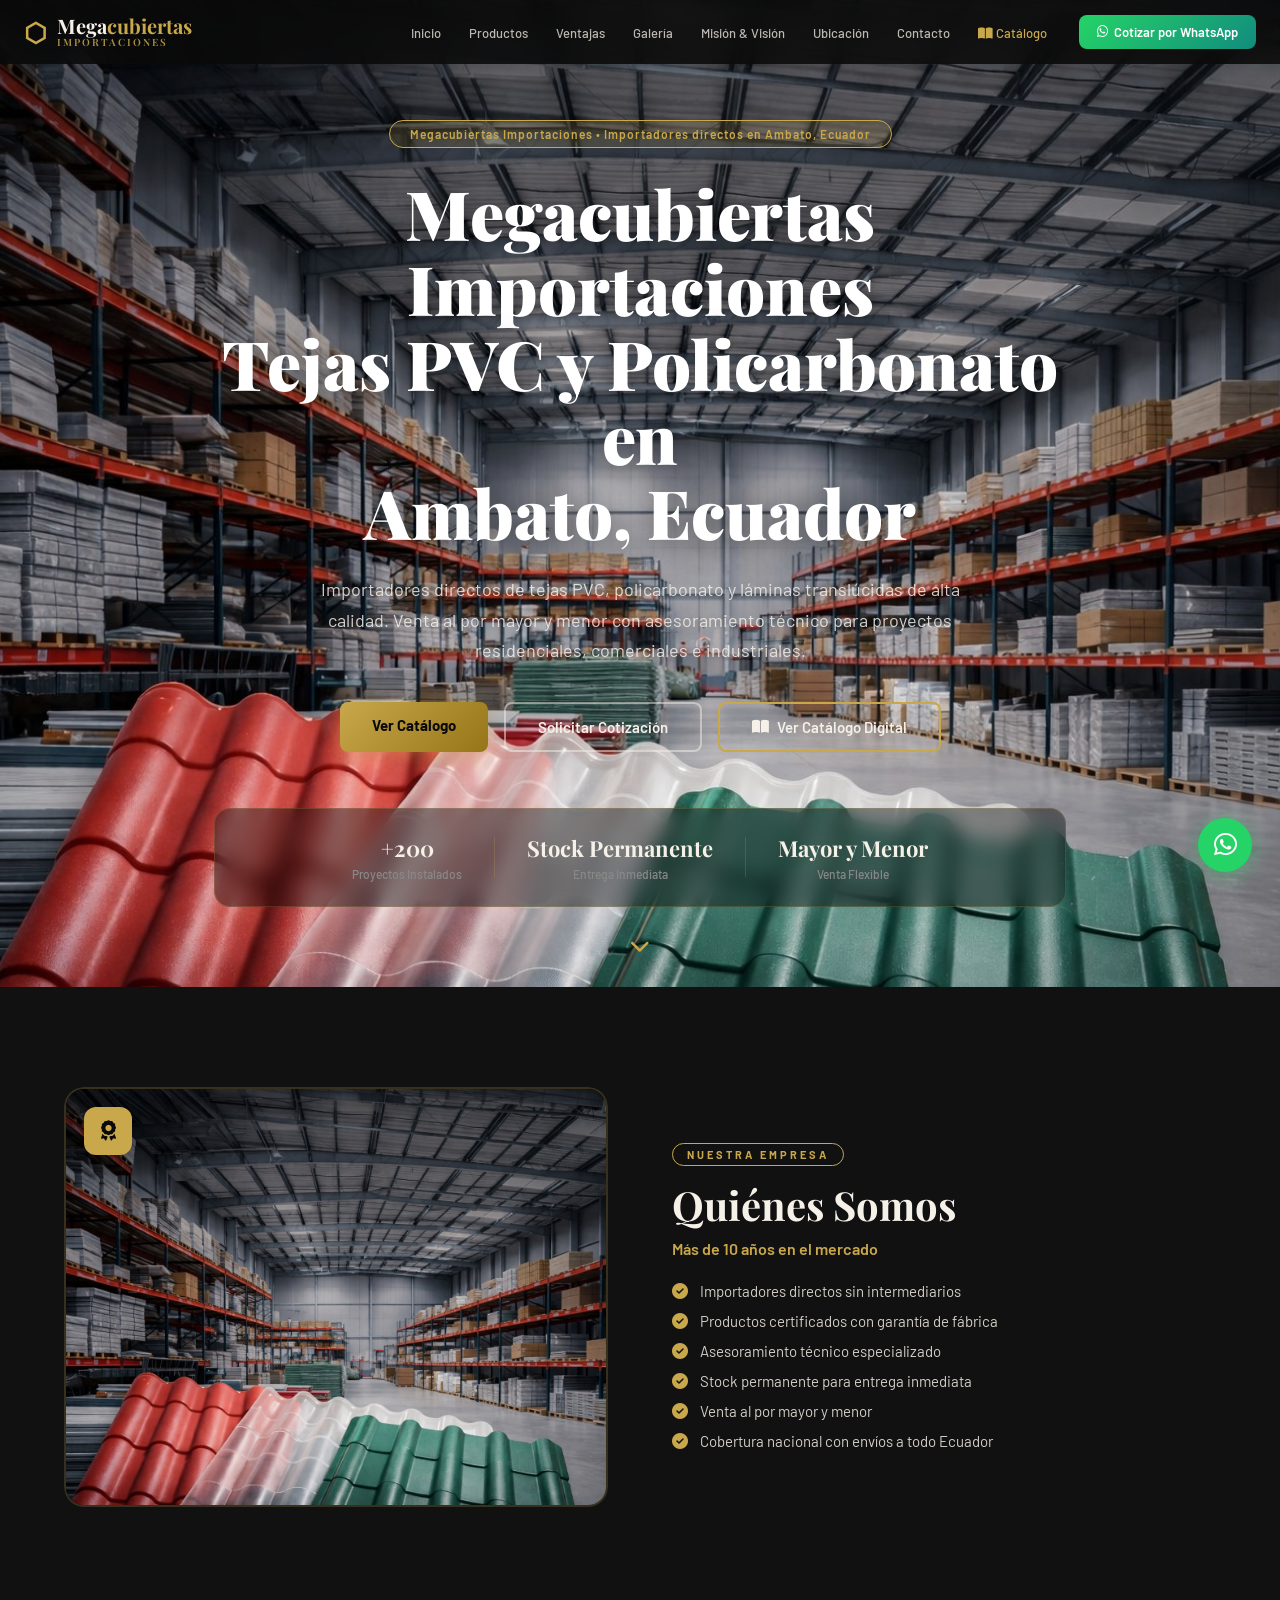
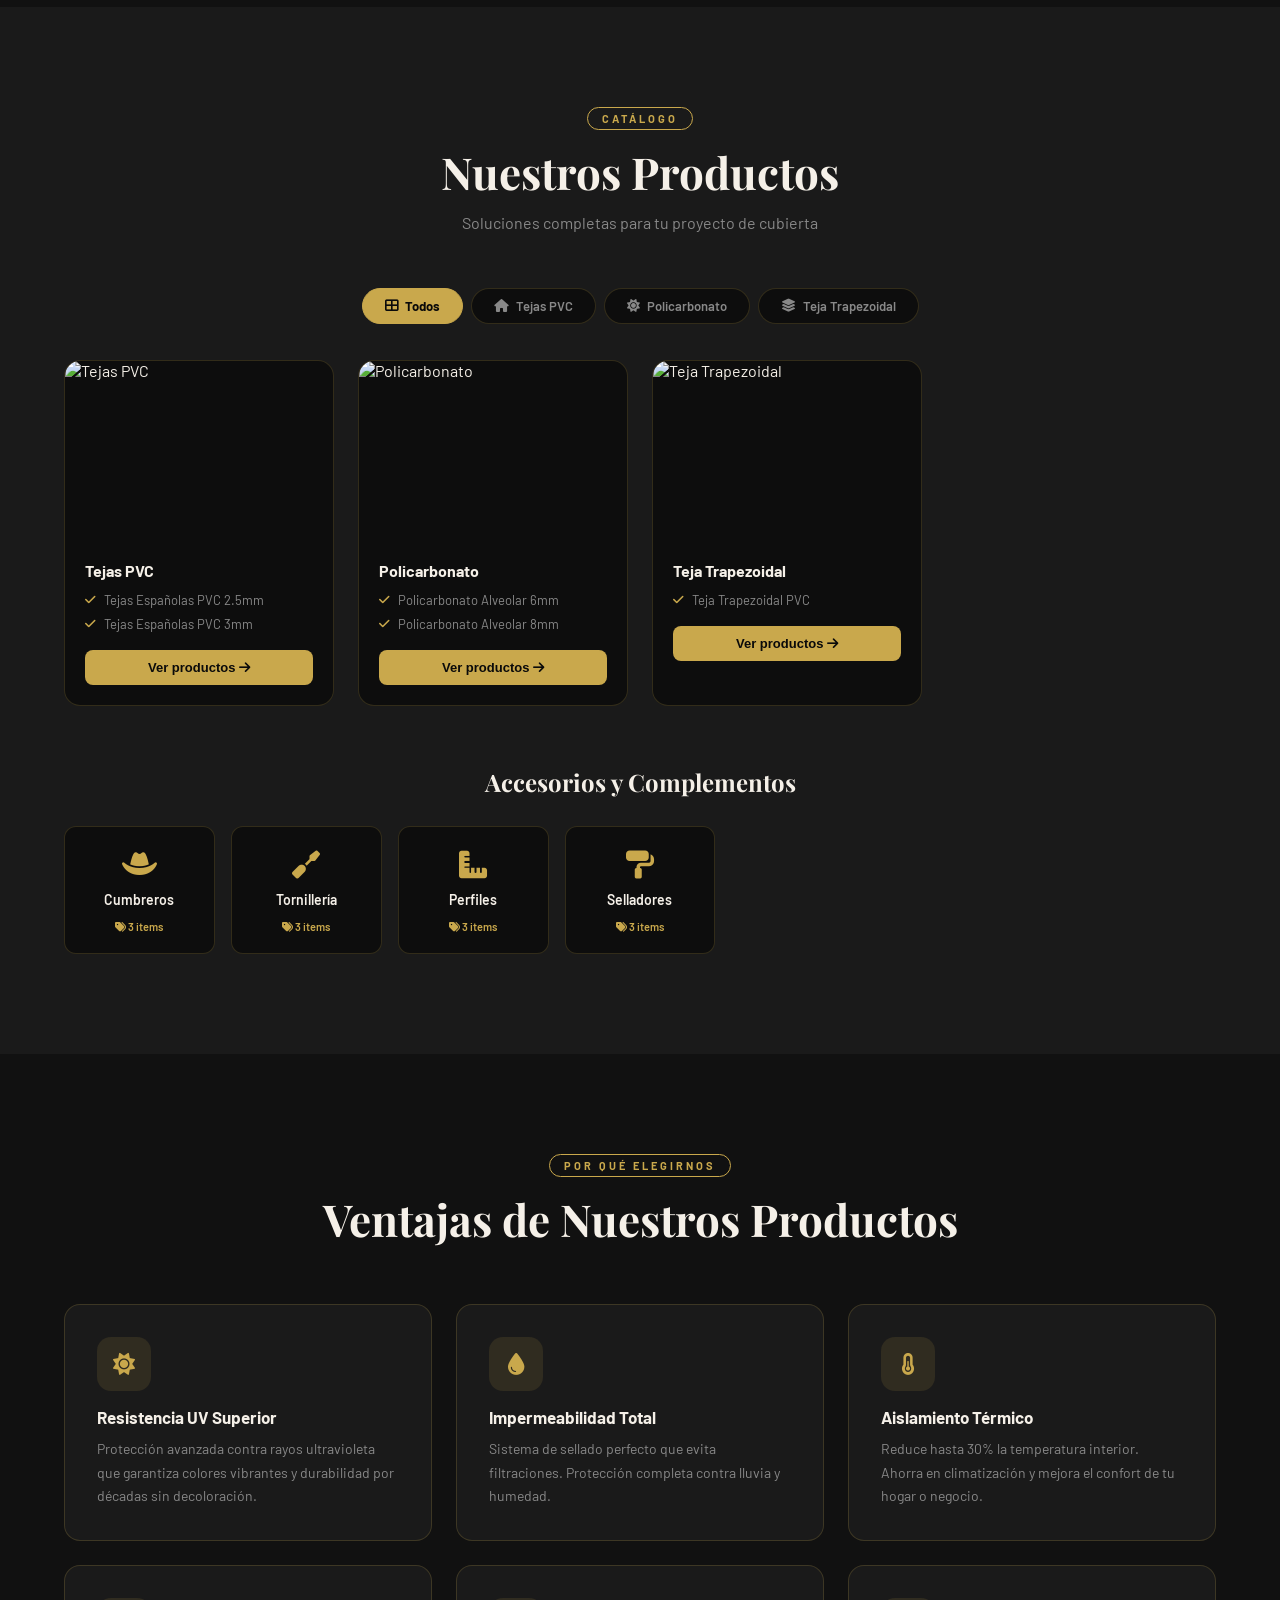
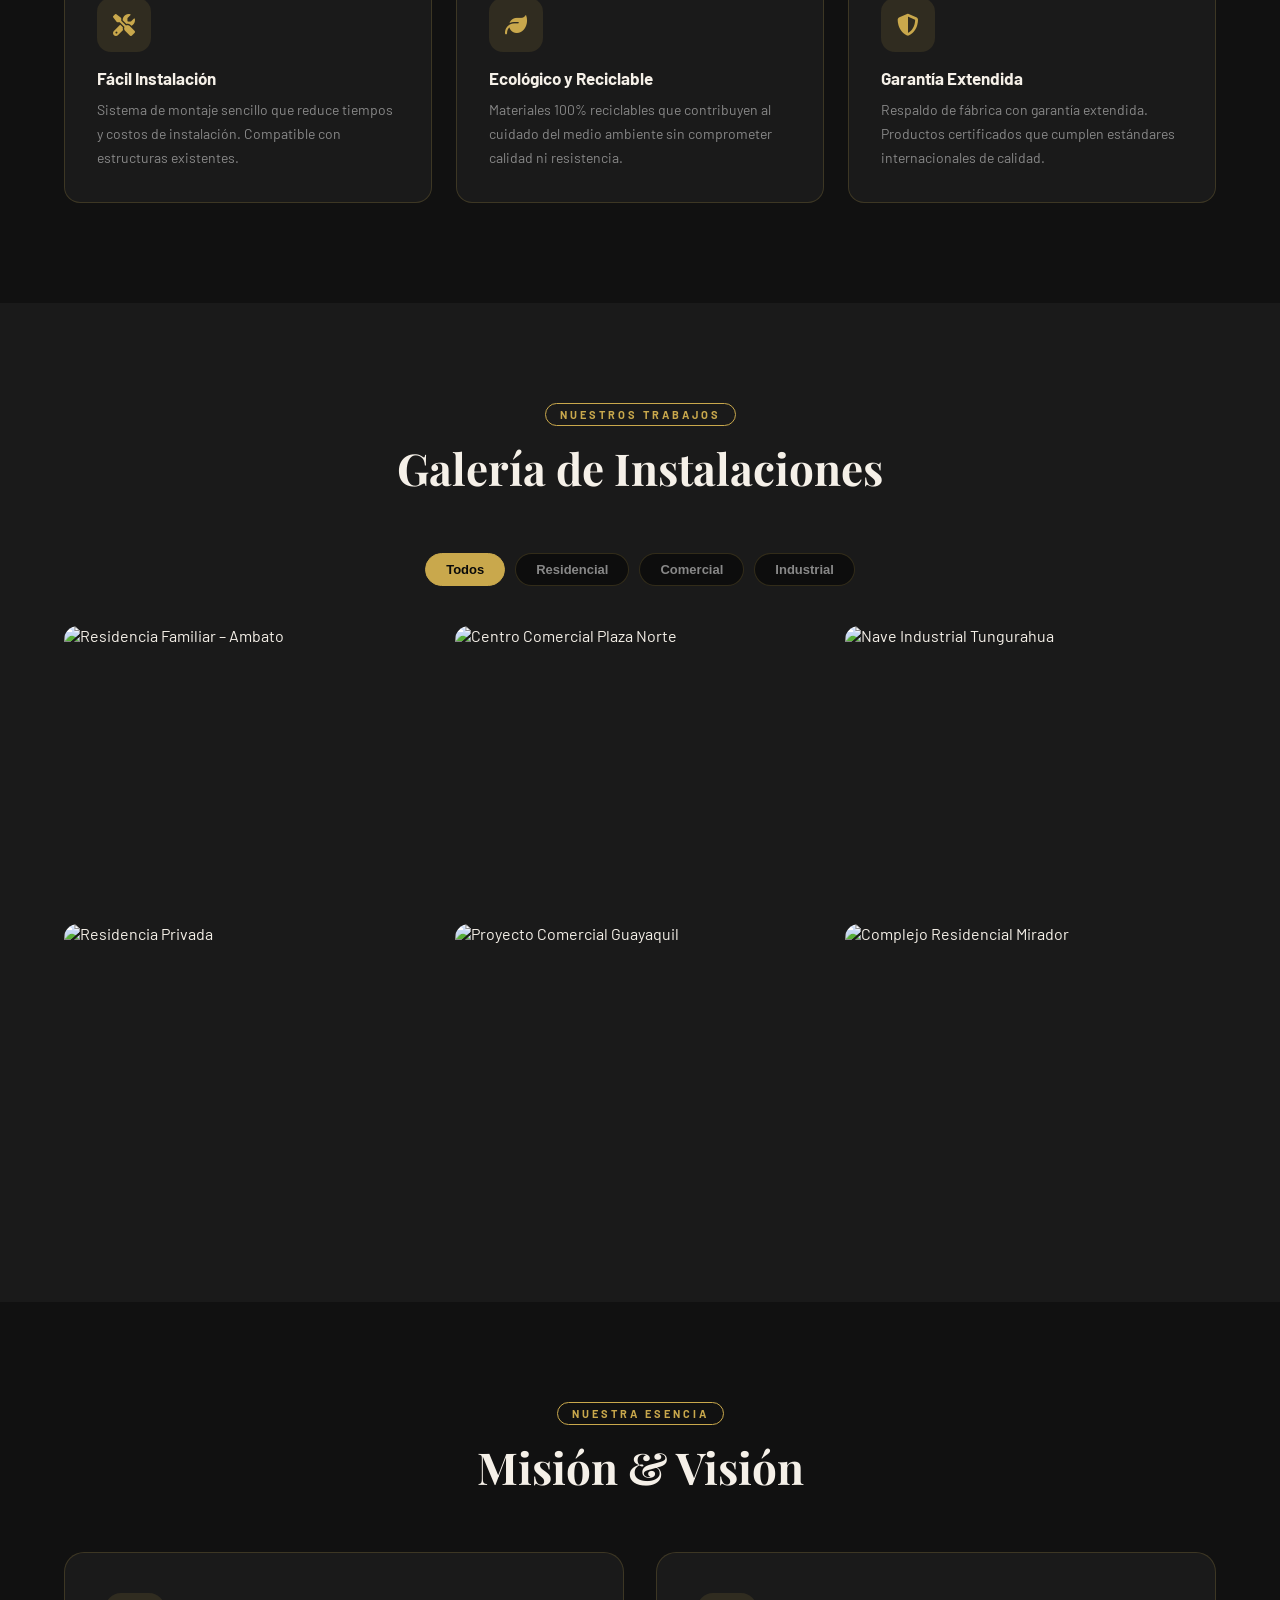
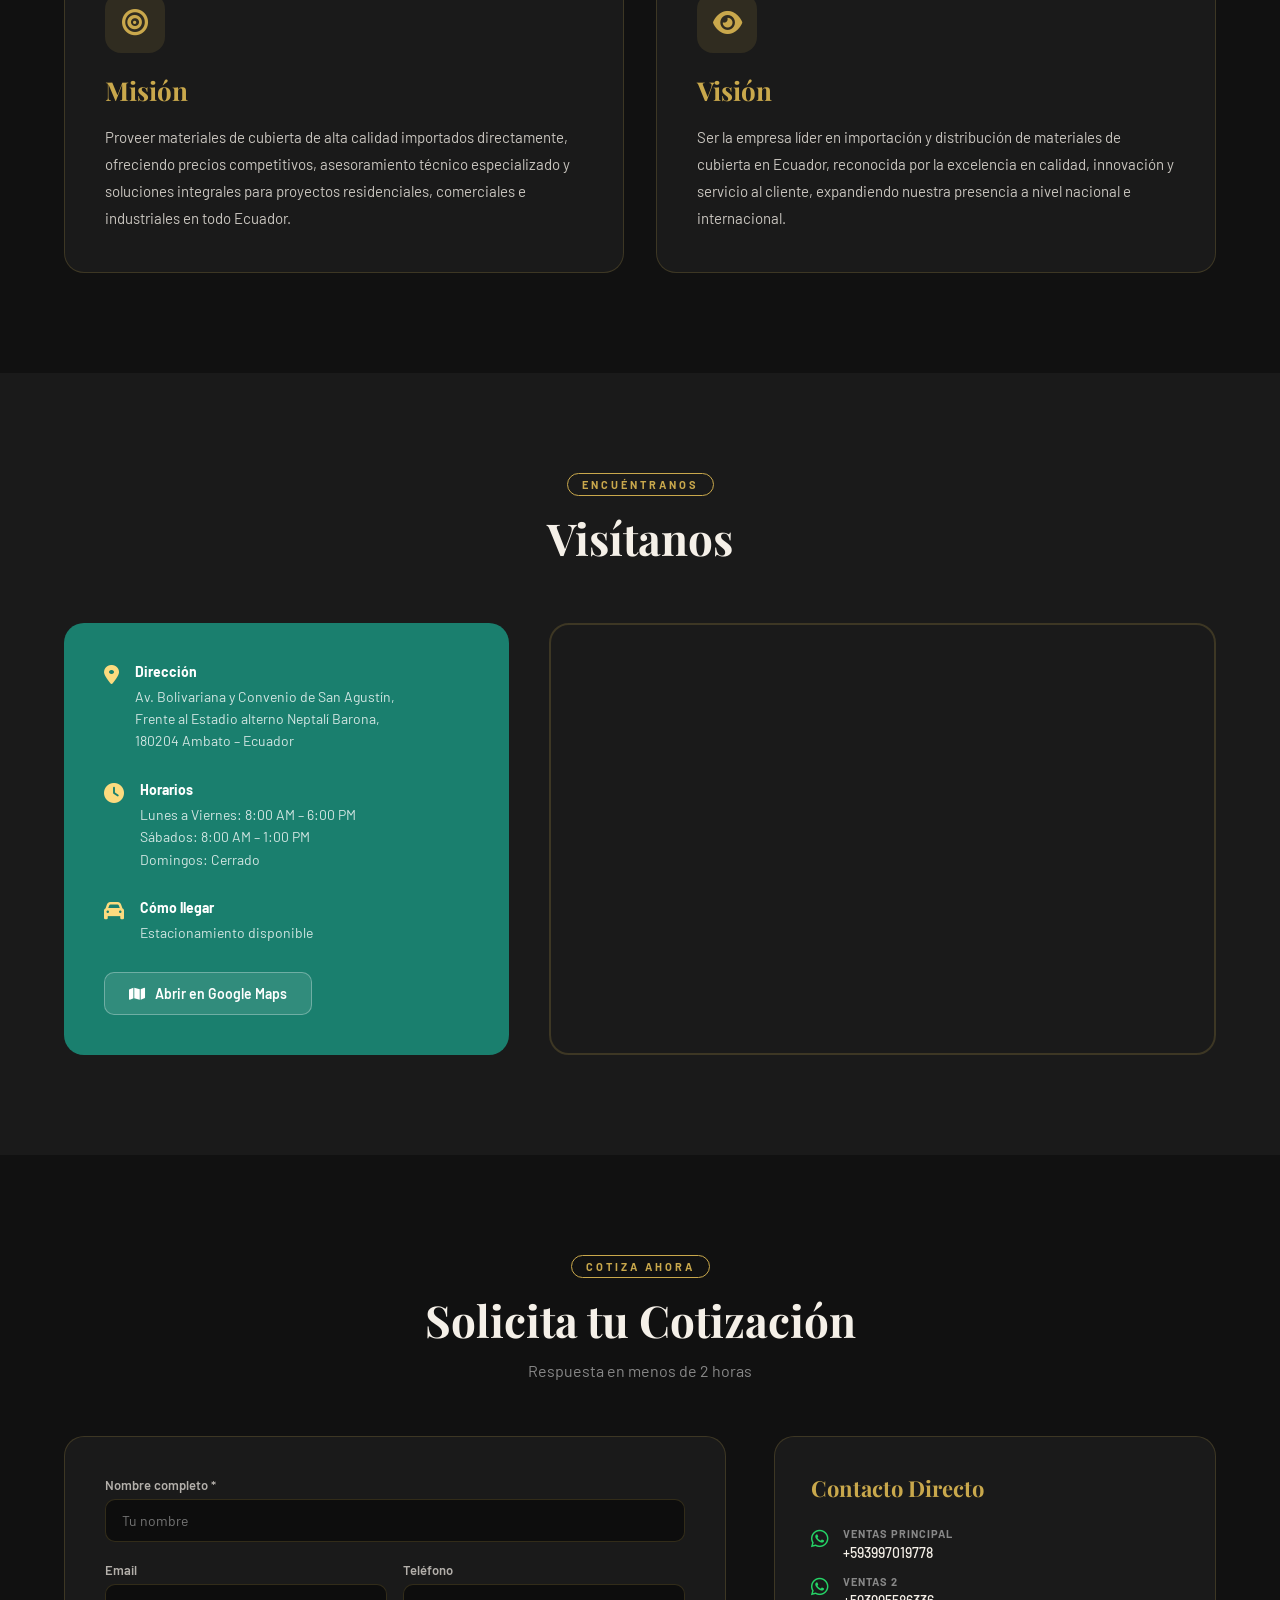
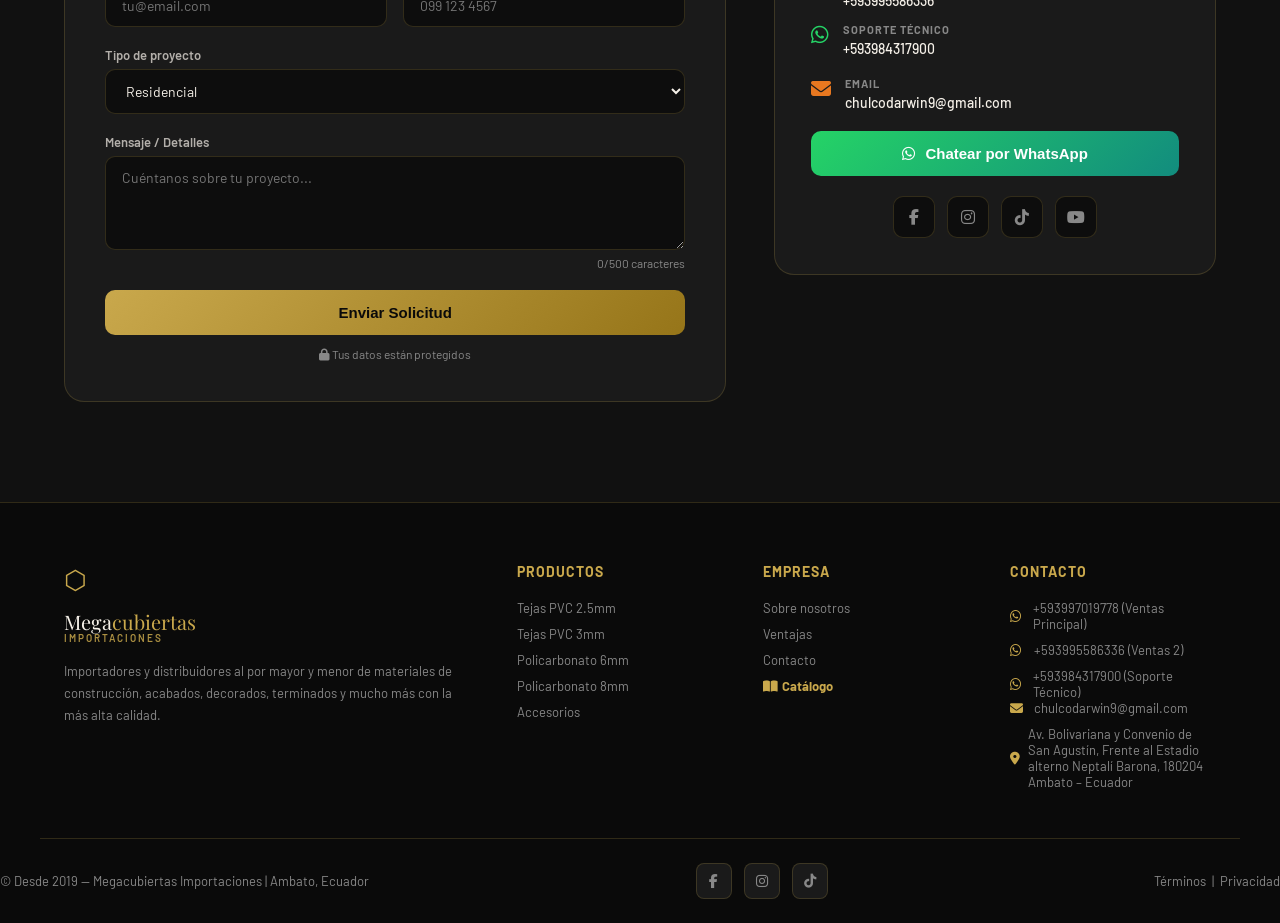
==== index.html @ 3d4f09f0 "Add files via upload" ====
<!DOCTYPE html>
<html lang="es">
<head>
  <meta charset="UTF-8"/>
  <meta name="viewport" content="width=device-width, initial-scale=1.0"/>
  <title>Megacubiertas Importaciones | Tejas PVC y Policarbonato - Ambato, Ecuador</title>
  <link rel="stylesheet" href="styles.css"/>
  <link href="https://fonts.googleapis.com/css2?family=Playfair+Display:wght@700;900&family=Barlow:wght@300;400;500;600;700&display=swap" rel="stylesheet"/>
  <link rel="stylesheet" href="https://cdnjs.cloudflare.com/ajax/libs/font-awesome/6.5.0/css/all.min.css"/>
</head>
<body>

<nav id="navbar">
  <div class="nav-container">
    <a href="#inicio" class="nav-logo">
      <span class="logo-icon">⬡</span>
      <div class="logo-text-wrap">
        <span class="logo-text">Mega<span class="gold">cubiertas</span></span>
        <span class="logo-sub">Importaciones</span>
      </div>
    </a>
    <ul class="nav-links" id="navLinks">
      <li><a href="#inicio">Inicio</a></li>
      <li><a href="#productos">Productos</a></li>
      <li><a href="#ventajas">Ventajas</a></li>
      <li><a href="#galeria">Galería</a></li>
      <li><a href="#mision">Misión & Visión</a></li>
      <li><a href="#ubicacion">Ubicación</a></li>
      <li><a href="#contacto">Contacto</a></li>
      <li><a href="catalogo.html" class="nav-catalog"><i class="fas fa-book-open"></i> Catálogo</a></li>
    </ul>
    <a href="#contacto" class="btn-whatsapp-nav"><i class="fab fa-whatsapp"></i> Cotizar por WhatsApp</a>
    <button class="hamburger" id="hamburger" onclick="toggleMenu()"><span></span><span></span><span></span></button>
  </div>
</nav>

<section id="inicio" class="hero">
  <div class="hero-overlay"></div>
  <div class="hero-bg" id="heroBg"></div>
  <div class="hero-content">
    <div class="hero-badge" id="heroBadge"></div>
    <h1 id="heroTitle"></h1>
    <p id="heroDesc"></p>
    <div class="hero-buttons">
      <a href="#productos" class="btn-primary">Ver Catálogo</a>
      <a href="#contacto" class="btn-secondary">Solicitar Cotización</a>
      <a href="catalogo.html" class="btn-catalog"><i class="fas fa-book-open"></i> Ver Catálogo Digital</a>
    </div>
    <div class="hero-stats">
      <div class="stat"><span class="stat-num gold" id="stat1Num"></span><span class="stat-label" id="stat1Label"></span></div>
      <div class="stat-divider"></div>
      <div class="stat"><span class="stat-num gold" id="stat2Num"></span><span class="stat-label" id="stat2Label"></span></div>
      <div class="stat-divider"></div>
      <div class="stat"><span class="stat-num gold" id="stat3Num"></span><span class="stat-label" id="stat3Label"></span></div>
    </div>
  </div>
  <div class="scroll-indicator"><i class="fas fa-chevron-down"></i></div>
</section>

<section id="quienes" class="quienes">
  <div class="container quienes-grid">
    <div class="quienes-img-wrap">
      <img id="quienesImg" src="portada.jpg" alt="Bodega Megacubiertas"/>
      <div class="quienes-badge"><i class="fas fa-award"></i></div>
    </div>
    <div class="quienes-content">
      <div class="section-label">Nuestra empresa</div>
      <h2>Quiénes Somos</h2>
      <p class="quienes-years" id="quienesYears"></p>
      <ul class="benefits-list" id="benefitsList"></ul>
    </div>
  </div>
</section>

<section id="productos" class="productos">
  <div class="container">
    <div class="section-header">
      <div class="section-label">Catálogo</div>
      <h2>Nuestros Productos</h2>
      <p>Soluciones completas para tu proyecto de cubierta</p>
    </div>
    <!-- Submenu filtro productos — renderizado dinámicamente desde data.js -->
    <div class="productos-submenu" id="productosSubmenu"></div>
    <div class="products-grid" id="productsGrid"></div>
    <div class="accesorios-section">
      <h3 class="accesorios-title">Accesorios y Complementos</h3>
      <div class="accesorios-grid" id="accesoriosGrid"></div>
    </div>
  </div>
</section>

<section id="ventajas" class="ventajas">
  <div class="container">
    <div class="section-header">
      <div class="section-label">Por qué elegirnos</div>
      <h2>Ventajas de Nuestros Productos</h2>
    </div>
    <div class="ventajas-grid" id="ventajasGrid"></div>
  </div>
</section>

<section id="galeria" class="galeria">
  <div class="container">
    <div class="section-header">
      <div class="section-label">Nuestros trabajos</div>
      <h2>Galería de Instalaciones</h2>
    </div>
    <div class="galeria-filters">
      <button class="filter-btn active" onclick="filterGaleria(event,'todos')">Todos</button>
      <button class="filter-btn" onclick="filterGaleria(event,'residencial')">Residencial</button>
      <button class="filter-btn" onclick="filterGaleria(event,'comercial')">Comercial</button>
      <button class="filter-btn" onclick="filterGaleria(event,'industrial')">Industrial</button>
    </div>
    <div class="galeria-grid" id="galeriaGrid"></div>
  </div>
</section>

<section id="mision" class="mision">
  <div class="container">
    <div class="section-header">
      <div class="section-label">Nuestra esencia</div>
      <h2>Misión &amp; Visión</h2>
    </div>
    <div class="mv-grid">
      <div class="mv-card">
        <div class="mv-icon"><i class="fas fa-bullseye"></i></div>
        <h3>Misión</h3>
        <p id="misionText"></p>
      </div>
      <div class="mv-card">
        <div class="mv-icon"><i class="fas fa-eye"></i></div>
        <h3>Visión</h3>
        <p id="visionText"></p>
      </div>
    </div>
  </div>
</section>

<section id="ubicacion" class="ubicacion">
  <div class="container">
    <div class="section-header">
      <div class="section-label">Encuéntranos</div>
      <h2>Visítanos</h2>
    </div>
    <div class="ubicacion-grid">
      <div class="ubicacion-info">
        <div class="info-item">
          <i class="fas fa-map-marker-alt"></i>
          <div><strong>Dirección</strong><p id="direccionText"></p></div>
        </div>
        <div class="info-item">
          <i class="fas fa-clock"></i>
          <div>
            <strong>Horarios</strong>
            <p id="horarioLV"></p>
            <p id="horarioSab"></p>
            <p id="horarioDom"></p>
          </div>
        </div>
        <div class="info-item">
          <i class="fas fa-car"></i>
          <div><strong>Cómo llegar</strong><p>Estacionamiento disponible</p></div>
        </div>
        <a id="mapsBtn" href="#" target="_blank" class="btn-maps"><i class="fas fa-map"></i> Abrir en Google Maps</a>
      </div>
      <div class="mapa-container">
        <iframe id="mapaFrame" src="" width="100%" height="100%" style="border:0;" allowfullscreen="" loading="lazy" referrerpolicy="no-referrer-when-downgrade"></iframe>
      </div>
    </div>
  </div>
</section>

<section id="contacto" class="contacto">
  <div class="container">
    <div class="section-header">
      <div class="section-label">Cotiza ahora</div>
      <h2 id="cotizacionTitulo">Solicita tu Cotización</h2>
      <p id="cotizacionSubtitulo">Respuesta en menos de 2 horas</p>
    </div>
    <div class="contacto-grid">
      <div class="contacto-form-wrap">
        <form id="cotizacionForm" onsubmit="enviarCotizacion(event)">
          <div class="form-group"><label>Nombre completo *</label><input type="text" placeholder="Tu nombre" required/></div>
          <div class="form-row">
            <div class="form-group"><label>Email</label><input type="email" placeholder="tu@email.com"/></div>
            <div class="form-group"><label>Teléfono</label><input type="tel" placeholder="099 123 4567"/></div>
          </div>
          <div class="form-group"><label>Tipo de proyecto</label>
            <select><option>Residencial</option><option>Comercial</option><option>Industrial</option></select>
          </div>
          <div class="form-group">
            <label>Mensaje / Detalles</label>
            <textarea placeholder="Cuéntanos sobre tu proyecto..." rows="4" maxlength="500" id="msgArea" oninput="countChars()"></textarea>
            <span class="char-count"><span id="charCount">0</span>/500 caracteres</span>
          </div>
          <button type="submit" class="btn-submit">Enviar Solicitud</button>
          <p class="form-note"><i class="fas fa-lock"></i> Tus datos están protegidos</p>
        </form>
      </div>
      <div class="contacto-direct">
        <h3>Contacto Directo</h3>
        <div class="contact-items" id="whatsappNumbers"></div>
        <div class="contact-item">
          <i class="fas fa-envelope orange"></i>
          <div><span class="contact-label">Email</span><a id="emailContact" href="#">-</a></div>
        </div>
        <button onclick="openWhatsApp()" class="btn-whatsapp-big"><i class="fab fa-whatsapp"></i> Chatear por WhatsApp</button>
        <div class="social-links">
          <a id="fbLink" href="#" target="_blank"><i class="fab fa-facebook-f"></i></a>
          <a id="igLink" href="#" target="_blank"><i class="fab fa-instagram"></i></a>
          <a id="ttLink" href="#" target="_blank"><i class="fab fa-tiktok"></i></a>
          <a id="ytLink" href="#" target="_blank"><i class="fab fa-youtube"></i></a>
        </div>
      </div>
    </div>
  </div>
</section>

<footer class="footer">
  <div class="container footer-grid">
    <div class="footer-brand">
      <span class="logo-icon">⬡</span>
      <div class="logo-text-wrap">
        <span class="logo-text">Mega<span class="gold">cubiertas</span></span>
        <span class="logo-sub">Importaciones</span>
      </div>
      <p id="footerBrandDesc">Importadores y distribuidores al por mayor y menor de materiales de construcción, acabados, decorados, terminados y mucho más con la más alta calidad.</p>
    </div>
    <div class="footer-col"><h4>Productos</h4><ul>
      <li><a href="#productos">Tejas PVC 2.5mm</a></li>
      <li><a href="#productos">Tejas PVC 3mm</a></li>
      <li><a href="#productos">Policarbonato 6mm</a></li>
      <li><a href="#productos">Policarbonato 8mm</a></li>
      <li><a href="#productos">Accesorios</a></li>
    </ul></div>
    <div class="footer-col"><h4>Empresa</h4><ul>
      <li><a href="#quienes">Sobre nosotros</a></li>
      <li><a href="#ventajas">Ventajas</a></li>
      <li><a href="#contacto">Contacto</a></li>
      <li><a href="catalogo.html" class="nav-catalog"><i class="fas fa-book-open"></i> Catálogo</a></li>
    </ul></div>
    <div class="footer-col"><h4>Contacto</h4>
      <ul id="footerPhones"></ul>
      <ul><li><i class="fas fa-envelope"></i> <a id="footerEmail" href="#">-</a></li>
      <li><i class="fas fa-map-marker-alt"></i> <span id="footerAddr"></span></li></ul>
    </div>
  </div>
  <div class="footer-bottom">
    <p id="footerCopyright">&copy; Desde 2019 &mdash; Megacubiertas Importaciones | Ambato, Ecuador</p>
    <div class="footer-social">
      <a id="fbFooter" href="#"><i class="fab fa-facebook-f"></i></a>
      <a id="igFooter" href="#"><i class="fab fa-instagram"></i></a>
      <a id="ttFooter" href="#"><i class="fab fa-tiktok"></i></a>
    </div>
    <div><a href="#">Términos</a> &nbsp;|&nbsp; <a href="#">Privacidad</a></div>
  </div>
</footer>

<a href="#" onclick="openWhatsApp();return false;" class="whatsapp-float" title="Chatear por WhatsApp"><i class="fab fa-whatsapp"></i></a>

<script src="data.js"></script>
<script src="app.js"></script>
</body>
</html>
---- styles.css ----
/* ============================================================
   STYLES.CSS — Mega Cubiertas | Tema Dorado & Negro
   ============================================================ */

:root {
  --gold: #C9A84C;
  --gold-light: #F0C060;
  --gold-dark: #9A7530;
  --black: #0A0A0A;
  --dark: #111111;
  --dark2: #1A1A1A;
  --dark3: #222222;
  --orange: #E87820;
  --orange-light: #FF9A3C;
  --teal: #1A7F6E;
  --white: #F5F0E8;
  --gray: #888;
  --light-bg: #F8F4EE;
  --border: rgba(201,168,76,0.2);
}

*, *::before, *::after { box-sizing: border-box; margin: 0; padding: 0; }

html { scroll-behavior: smooth; }

body {
  font-family: 'Barlow', sans-serif;
  background: var(--dark);
  color: var(--white);
  overflow-x: hidden;
}

a { text-decoration: none; color: inherit; }
img { max-width: 100%; display: block; }

.container { max-width: 1200px; margin: 0 auto; padding: 0 24px; }
.gold { color: var(--gold); }
.orange { color: var(--orange); }
.green { color: #25D366; }

/* ---- SECTION HEADERS ---- */
.section-label {
  display: inline-block;
  font-size: 11px;
  font-weight: 700;
  letter-spacing: 3px;
  text-transform: uppercase;
  color: var(--gold);
  border: 1px solid var(--gold);
  padding: 4px 14px;
  border-radius: 20px;
  margin-bottom: 12px;
}
.section-header { text-align: center; margin-bottom: 56px; }
.section-header h2 {
  font-family: 'Playfair Display', serif;
  font-size: clamp(28px, 4vw, 44px);
  color: var(--white);
  margin-bottom: 12px;
}
.section-header h2 span { color: var(--gold); }
.section-header p { color: var(--gray); font-size: 16px; }

/* =================== NAVBAR =================== */
#navbar {
  position: fixed; top: 0; width: 100%; z-index: 1000;
  padding: 14px 0;
  background: rgba(10,10,10,0.85);
  backdrop-filter: blur(14px);
  border-bottom: 1px solid transparent;
  transition: all 0.3s;
}
#navbar.scrolled {
  padding: 10px 0;
  background: rgba(10,10,10,0.97);
  border-bottom-color: var(--border);
  box-shadow: 0 4px 30px rgba(0,0,0,0.5);
}
.nav-container {
  max-width: 1280px; margin: 0 auto; padding: 0 24px;
  display: flex; align-items: center; gap: 20px;
}
.nav-logo {
  display: flex; align-items: center; gap: 10px;
  font-family: 'Playfair Display', serif;
  font-size: 20px; font-weight: 700; color: var(--white);
  white-space: nowrap;
}
.logo-icon { font-size: 26px; color: var(--gold); }
.nav-links {
  display: flex; list-style: none; gap: 4px;
  margin-left: auto;
}
.nav-links a {
  font-size: 13px; font-weight: 500; color: rgba(245,240,232,0.75);
  padding: 6px 12px; border-radius: 6px;
  transition: all 0.2s;
}
.nav-links a:hover { color: var(--gold); background: rgba(201,168,76,0.08); }
.nav-admin { color: var(--gold) !important; }
.btn-whatsapp-nav {
  background: linear-gradient(135deg, #25D366, #128C7E);
  color: #fff !important; padding: 9px 18px; border-radius: 8px;
  font-size: 13px; font-weight: 600; white-space: nowrap;
  display: flex; align-items: center; gap: 6px;
  transition: transform 0.2s, box-shadow 0.2s;
}
.btn-whatsapp-nav:hover { transform: translateY(-2px); box-shadow: 0 6px 20px rgba(37,211,102,0.3); }
.hamburger { display: none; flex-direction: column; gap: 5px; background: none; border: none; cursor: pointer; padding: 4px; }
.hamburger span { width: 24px; height: 2px; background: var(--gold); border-radius: 2px; display: block; }

/* =================== HERO =================== */
.hero {
  position: relative; min-height: 100vh;
  display: flex; align-items: center; justify-content: center;
  overflow: hidden;
}
.hero-bg {
  position: absolute; inset: 0;
  background-size: cover; background-position: center;
  transform: scale(1.05);
  transition: transform 8s ease;
}
.hero:hover .hero-bg { transform: scale(1); }
.hero-overlay {
  position: absolute; inset: 0;
  background: linear-gradient(135deg, rgba(0,0,0,0.85) 0%, rgba(0,0,0,0.6) 50%, rgba(10,8,0,0.8) 100%);
}
.hero-content {
  position: relative; z-index: 2;
  text-align: center; padding: 120px 24px 80px;
  max-width: 900px;
}
.hero-badge {
  display: inline-block;
  background: rgba(201,168,76,0.15);
  border: 1px solid var(--gold);
  color: var(--gold);
  font-size: 12px; font-weight: 600; letter-spacing: 1px;
  padding: 6px 20px; border-radius: 30px; margin-bottom: 28px;
}
.hero-content h1 {
  font-family: 'Playfair Display', serif;
  font-size: clamp(32px, 5.5vw, 68px);
  font-weight: 900; line-height: 1.1;
  color: #fff; margin-bottom: 24px;
  text-shadow: 0 2px 30px rgba(0,0,0,0.5);
}
.hero-content p {
  font-size: clamp(15px, 1.8vw, 18px);
  color: rgba(245,240,232,0.85); line-height: 1.7;
  max-width: 680px; margin: 0 auto 36px;
}
.hero-buttons { display: flex; gap: 16px; justify-content: center; flex-wrap: wrap; margin-bottom: 56px; }
.btn-primary {
  background: linear-gradient(135deg, var(--gold), var(--gold-dark));
  color: var(--black); padding: 14px 32px; border-radius: 8px;
  font-weight: 700; font-size: 15px;
  transition: transform 0.2s, box-shadow 0.2s;
  box-shadow: 0 4px 20px rgba(201,168,76,0.35);
}
.btn-primary:hover { transform: translateY(-3px); box-shadow: 0 8px 30px rgba(201,168,76,0.5); }
.btn-secondary {
  background: transparent; color: var(--white);
  border: 2px solid rgba(245,240,232,0.5);
  padding: 14px 32px; border-radius: 8px;
  font-weight: 600; font-size: 15px;
  transition: all 0.2s;
}
.btn-secondary:hover { border-color: var(--gold); color: var(--gold); }
.hero-stats {
  display: flex; gap: 32px; justify-content: center;
  align-items: center; flex-wrap: wrap;
  background: rgba(0,0,0,0.4);
  border: 1px solid var(--border);
  border-radius: 16px; padding: 24px 32px;
  backdrop-filter: blur(10px);
}
.stat { text-align: center; }
.stat-num {
  display: block; font-family: 'Playfair Display', serif;
  font-size: 22px; font-weight: 700; color: var(--white);
}
.stat-label { font-size: 12px; color: var(--gray); font-weight: 500; }
.stat-divider { width: 1px; height: 40px; background: var(--border); }
.scroll-indicator {
  position: absolute; bottom: 30px; left: 50%;
  transform: translateX(-50%); z-index: 2;
  color: var(--gold); font-size: 20px;
  animation: bounce 2s infinite;
}
@keyframes bounce { 0%,100%{transform:translateX(-50%) translateY(0)} 50%{transform:translateX(-50%) translateY(8px)} }

/* =================== QUIENES SOMOS =================== */
.quienes { background: var(--dark); padding: 100px 0; }
.quienes-grid {
  display: grid; grid-template-columns: 1fr 1fr; gap: 64px;
  align-items: center;
}
.quienes-img-wrap {
  position: relative; border-radius: 20px; overflow: hidden;
}
.quienes-img-wrap img {
  width: 100%; height: 420px; object-fit: cover; border-radius: 20px;
  border: 2px solid var(--border);
}
.quienes-badge {
  position: absolute; top: 20px; left: 20px;
  width: 48px; height: 48px; border-radius: 12px;
  background: var(--gold); color: var(--black);
  display: flex; align-items: center; justify-content: center;
  font-size: 20px;
}
.quienes-content h2 {
  font-family: 'Playfair Display', serif;
  font-size: 40px; color: var(--white); margin-bottom: 8px;
}
.quienes-years { color: var(--gold); font-weight: 600; margin-bottom: 24px; }
.benefits-list { list-style: none; display: flex; flex-direction: column; gap: 12px; }
.benefits-list li { display: flex; align-items: center; gap: 12px; font-size: 15px; color: rgba(245,240,232,0.85); }
.benefits-list li i { color: var(--gold); font-size: 16px; flex-shrink: 0; }

/* =================== PRODUCTOS =================== */
.productos { background: var(--dark2); padding: 100px 0; }
.products-grid {
  display: grid;
  grid-template-columns: repeat(auto-fill, minmax(240px, 1fr));
  gap: 24px; margin-bottom: 60px;
}
.product-card {
  background: var(--dark3); border: 1px solid var(--border);
  border-radius: 16px; overflow: hidden;
  transition: transform 0.3s, box-shadow 0.3s;
  position: relative;
}
.product-card:hover { transform: translateY(-6px); box-shadow: 0 12px 40px rgba(201,168,76,0.15); }
.product-badge {
  position: absolute; top: 12px; left: 12px; z-index: 1;
  font-size: 10px; font-weight: 700; letter-spacing: 1px;
  padding: 4px 10px; border-radius: 20px; text-transform: uppercase;
}
.badge-orange { background: var(--orange); color: #fff; }
.badge-teal { background: var(--teal); color: #fff; }
.badge-blue { background: #1A5F9A; color: #fff; }
.product-img-wrap { height: 180px; overflow: hidden; }
.product-img-wrap img { width: 100%; height: 100%; object-fit: cover; transition: transform 0.4s; }
.product-card:hover .product-img-wrap img { transform: scale(1.05); }
.product-info { padding: 20px; }
.product-info h3 { font-size: 16px; font-weight: 700; color: var(--white); margin-bottom: 12px; }
.product-info ul { list-style: none; display: flex; flex-direction: column; gap: 8px; margin-bottom: 18px; }
.product-info li { font-size: 13px; color: var(--gray); display: flex; align-items: center; gap: 8px; }
.product-info li i { color: var(--gold); font-size: 12px; }
.btn-spec {
  width: 100%; background: var(--gold); color: var(--black);
  border: none; padding: 10px; border-radius: 8px;
  font-weight: 700; font-size: 13px; cursor: pointer;
  transition: background 0.2s;
}
.btn-spec:hover { background: var(--gold-light); }

/* Accesorios */
.accesorios-section { margin-top: 20px; }
.accesorios-title {
  text-align: center; font-family: 'Playfair Display', serif;
  font-size: 24px; color: var(--white); margin-bottom: 28px;
}
.accesorios-grid {
  display: grid; grid-template-columns: repeat(auto-fill, minmax(150px, 1fr));
  gap: 16px;
}
.accesorio-item {
  background: var(--dark3); border: 1px solid var(--border);
  border-radius: 12px; padding: 20px 16px;
  text-align: center; font-size: 14px; font-weight: 600;
  color: var(--white); transition: all 0.2s;
  display: flex; flex-direction: column; align-items: center; gap: 10px;
}
.accesorio-item:hover { border-color: var(--gold); color: var(--gold); }
.acc-icon { font-size: 28px; color: var(--gold); }
.acc-img-wrap { width: 70px; height: 70px; border-radius: 10px; overflow: hidden; }
.acc-img-wrap img { width: 100%; height: 100%; object-fit: cover; }

/* =================== VENTAJAS =================== */
.ventajas { background: var(--dark); padding: 100px 0; }
.ventajas-grid {
  display: grid; grid-template-columns: repeat(auto-fill, minmax(300px, 1fr));
  gap: 24px;
}
.ventaja-card {
  background: var(--dark2); border: 1px solid var(--border);
  border-radius: 16px; padding: 32px;
  transition: transform 0.3s, box-shadow 0.3s;
}
.ventaja-card:hover { transform: translateY(-4px); box-shadow: 0 10px 30px rgba(201,168,76,0.1); }
.ventaja-icon {
  width: 54px; height: 54px; border-radius: 14px;
  background: rgba(201,168,76,0.12); color: var(--gold);
  display: flex; align-items: center; justify-content: center;
  font-size: 22px; margin-bottom: 16px;
}
.ventaja-card h3 { font-size: 17px; font-weight: 700; color: var(--white); margin-bottom: 10px; }
.ventaja-card p { font-size: 14px; color: var(--gray); line-height: 1.7; }

/* =================== GALERIA =================== */
.galeria { background: var(--dark2); padding: 100px 0; }
.galeria-filters { display: flex; gap: 10px; justify-content: center; margin-bottom: 40px; flex-wrap: wrap; }
.filter-btn {
  background: var(--dark3); border: 1px solid var(--border);
  color: var(--gray); padding: 8px 20px; border-radius: 30px;
  font-size: 13px; font-weight: 600; cursor: pointer;
  transition: all 0.2s;
}
.filter-btn:hover, .filter-btn.active {
  background: var(--gold); border-color: var(--gold); color: var(--black);
}
.galeria-grid {
  display: grid;
  grid-template-columns: repeat(auto-fill, minmax(280px, 1fr));
  gap: 20px;
}
.galeria-item {
  position: relative; border-radius: 14px; overflow: hidden;
  aspect-ratio: 4/3; cursor: pointer;
  transition: transform 0.3s;
}
.galeria-item:hover { transform: scale(1.02); }
.galeria-item img { width: 100%; height: 100%; object-fit: cover; }
.galeria-overlay {
  position: absolute; inset: 0;
  background: linear-gradient(to top, rgba(0,0,0,0.85) 0%, transparent 50%);
  padding: 20px; display: flex; flex-direction: column; justify-content: flex-end;
  opacity: 0; transition: opacity 0.3s;
}
.galeria-item:hover .galeria-overlay { opacity: 1; }
.galeria-cat {
  display: inline-block;
  background: var(--gold); color: var(--black);
  font-size: 10px; font-weight: 700; letter-spacing: 1px;
  padding: 3px 10px; border-radius: 20px; margin-bottom: 8px;
  width: fit-content;
}
.galeria-overlay h4 { font-size: 16px; font-weight: 700; color: #fff; margin-bottom: 4px; }
.galeria-overlay p { font-size: 12px; color: rgba(255,255,255,0.7); }

/* =================== MISIÓN Y VISIÓN =================== */
.mision { background: var(--dark); padding: 100px 0; }
.mv-grid { display: grid; grid-template-columns: 1fr 1fr; gap: 32px; }
.mv-card {
  background: var(--dark2); border: 1px solid var(--border);
  border-radius: 20px; padding: 40px;
  transition: transform 0.3s;
}
.mv-card:hover { transform: translateY(-4px); }
.mv-icon {
  width: 60px; height: 60px; border-radius: 16px;
  background: rgba(201,168,76,0.12); color: var(--gold);
  display: flex; align-items: center; justify-content: center;
  font-size: 26px; margin-bottom: 20px;
}
.mv-card h3 {
  font-family: 'Playfair Display', serif;
  font-size: 26px; color: var(--gold); margin-bottom: 16px;
}
.mv-card p { color: rgba(245,240,232,0.8); line-height: 1.8; font-size: 15px; }

/* =================== UBICACIÓN =================== */
.ubicacion { background: var(--dark2); padding: 100px 0; }
.ubicacion-grid {
  display: grid; grid-template-columns: 1fr 1.5fr; gap: 40px;
  align-items: stretch;
}
.ubicacion-info {
  background: var(--teal); border-radius: 20px; padding: 40px;
  display: flex; flex-direction: column; gap: 28px;
}
.info-item { display: flex; gap: 16px; align-items: flex-start; }
.info-item i { font-size: 20px; color: var(--gold-light); margin-top: 2px; flex-shrink: 0; }
.info-item strong { display: block; font-size: 14px; font-weight: 700; color: #fff; margin-bottom: 6px; }
.info-item p { font-size: 14px; color: rgba(255,255,255,0.8); line-height: 1.6; }
.btn-maps {
  display: inline-flex; align-items: center; gap: 10px;
  background: rgba(255,255,255,0.1); border: 1px solid rgba(255,255,255,0.3);
  color: #fff; padding: 12px 24px; border-radius: 10px;
  font-weight: 600; font-size: 14px; transition: all 0.2s;
  width: fit-content;
}
.btn-maps:hover { background: rgba(255,255,255,0.2); }
.mapa-container { border-radius: 20px; overflow: hidden; min-height: 400px; border: 2px solid var(--border); }
.mapa-container iframe { width: 100%; height: 100%; min-height: 400px; }

/* =================== CONTACTO =================== */
.contacto { background: var(--dark); padding: 100px 0; }
.contacto-grid { display: grid; grid-template-columns: 1.5fr 1fr; gap: 48px; align-items: start; }
.contacto-form-wrap {
  background: var(--dark2); border: 1px solid var(--border);
  border-radius: 20px; padding: 40px;
}
.form-group { display: flex; flex-direction: column; gap: 6px; margin-bottom: 20px; }
.form-group label { font-size: 13px; font-weight: 600; color: rgba(245,240,232,0.7); }
.form-group input, .form-group select, .form-group textarea {
  background: var(--dark3); border: 1px solid var(--border);
  color: var(--white); padding: 12px 16px; border-radius: 10px;
  font-family: 'Barlow', sans-serif; font-size: 14px;
  transition: border-color 0.2s;
  outline: none;
}
.form-group input:focus, .form-group select:focus, .form-group textarea:focus {
  border-color: var(--gold);
}
.form-group select option { background: var(--dark3); }
.form-row { display: grid; grid-template-columns: 1fr 1fr; gap: 16px; }
.char-count { font-size: 12px; color: var(--gray); text-align: right; }
.btn-submit {
  width: 100%; background: linear-gradient(135deg, var(--gold), var(--gold-dark));
  color: var(--black); border: none; padding: 14px;
  border-radius: 10px; font-weight: 700; font-size: 15px; cursor: pointer;
  transition: all 0.2s; margin-bottom: 12px;
}
.btn-submit:hover { transform: translateY(-2px); box-shadow: 0 6px 20px rgba(201,168,76,0.4); }
.form-note { font-size: 12px; color: var(--gray); text-align: center; }
.contacto-direct {
  background: var(--dark2); border: 1px solid var(--border);
  border-radius: 20px; padding: 36px;
  display: flex; flex-direction: column; gap: 20px;
}
.contacto-direct h3 {
  font-family: 'Playfair Display', serif;
  font-size: 22px; color: var(--gold); margin-bottom: 4px;
}
.contact-items { display: flex; flex-direction: column; gap: 14px; }
.contact-item { display: flex; gap: 14px; align-items: flex-start; }
.contact-item i { font-size: 20px; margin-top: 2px; flex-shrink: 0; }
.contact-item .contact-label { display: block; font-size: 11px; font-weight: 700; letter-spacing: 1px; color: var(--gray); text-transform: uppercase; margin-bottom: 2px; }
.contact-item a { color: var(--white); font-size: 14px; font-weight: 500; }
.contact-item a:hover { color: var(--gold); }
.btn-whatsapp-big {
  width: 100%;
  background: linear-gradient(135deg, #25D366, #128C7E);
  color: #fff; border: none; padding: 14px;
  border-radius: 10px; font-size: 15px; font-weight: 700; cursor: pointer;
  display: flex; align-items: center; justify-content: center; gap: 10px;
  transition: all 0.2s;
}
.btn-whatsapp-big:hover { transform: translateY(-2px); box-shadow: 0 6px 20px rgba(37,211,102,0.35); }
.social-links { display: flex; gap: 12px; justify-content: center; }
.social-links a {
  width: 42px; height: 42px; border-radius: 10px;
  background: var(--dark3); border: 1px solid var(--border);
  display: flex; align-items: center; justify-content: center;
  color: var(--gray); font-size: 16px; transition: all 0.2s;
}
.social-links a:hover { border-color: var(--gold); color: var(--gold); }

/* =================== FOOTER =================== */
.footer { background: var(--black); border-top: 1px solid var(--border); padding: 60px 0 0; }
.footer-grid {
  display: grid; grid-template-columns: 2fr 1fr 1fr 1fr; gap: 40px;
  padding-bottom: 48px; border-bottom: 1px solid var(--border);
}
.footer-brand {
  display: flex; flex-direction: column; gap: 16px;
}
.footer-brand .logo-text { font-family: 'Playfair Display', serif; font-size: 20px; }
.footer-brand p { font-size: 13px; color: var(--gray); line-height: 1.7; }
.footer-col h4 { font-size: 14px; font-weight: 700; color: var(--gold); margin-bottom: 20px; letter-spacing: 1px; text-transform: uppercase; }
.footer-col ul { list-style: none; display: flex; flex-direction: column; gap: 10px; }
.footer-col li { font-size: 13px; color: var(--gray); display: flex; align-items: center; gap: 8px; }
.footer-col a { color: var(--gray); transition: color 0.2s; }
.footer-col a:hover { color: var(--gold); }
.footer-col i { color: var(--gold); width: 16px; }
.footer-bottom {
  display: flex; align-items: center; justify-content: space-between;
  padding: 24px 0; flex-wrap: wrap; gap: 16px;
  font-size: 13px; color: var(--gray);
}
.footer-social { display: flex; gap: 12px; }
.footer-social a {
  width: 36px; height: 36px; border-radius: 8px;
  background: var(--dark2); border: 1px solid var(--border);
  display: flex; align-items: center; justify-content: center;
  color: var(--gray); font-size: 14px; transition: all 0.2s;
}
.footer-social a:hover { border-color: var(--gold); color: var(--gold); }
.footer-bottom a { color: var(--gray); transition: color 0.2s; }
.footer-bottom a:hover { color: var(--gold); }

/* WhatsApp Float */
.whatsapp-float {
  position: fixed; bottom: 28px; right: 28px; z-index: 999;
  width: 54px; height: 54px; border-radius: 50%;
  background: #25D366; color: #fff;
  display: flex; align-items: center; justify-content: center;
  font-size: 26px; box-shadow: 0 4px 20px rgba(37,211,102,0.4);
  transition: transform 0.2s;
}
.whatsapp-float:hover { transform: scale(1.1); }

/* =================== RESPONSIVE =================== */
@media (max-width: 1024px) {
  .footer-grid { grid-template-columns: 1fr 1fr; }
}
@media (max-width: 768px) {
  .nav-links { display: none; position: absolute; top: 100%; left: 0; right: 0; background: var(--dark); flex-direction: column; padding: 16px; border-bottom: 1px solid var(--border); }
  .nav-links.open { display: flex; }
  .hamburger { display: flex; margin-left: auto; }
  .btn-whatsapp-nav { display: none; }
  .quienes-grid, .mv-grid, .ubicacion-grid, .contacto-grid { grid-template-columns: 1fr; }
  .quienes-img-wrap img { height: 280px; }
  .hero-stats { flex-direction: column; gap: 16px; }
  .stat-divider { width: 60px; height: 1px; }
  .footer-grid { grid-template-columns: 1fr 1fr; }
  .footer-bottom { flex-direction: column; text-align: center; }
  .form-row { grid-template-columns: 1fr; }
}
@media (max-width: 480px) {
  .footer-grid { grid-template-columns: 1fr; }
}

/* ── LOGO FIX ── */
.logo-text-wrap { display: flex; flex-direction: column; line-height: 1.1; }
.logo-sub {
  font-size: 10px; font-weight: 600; letter-spacing: 2px;
  text-transform: uppercase; color: var(--gold); opacity: 0.85;
}
.nav-logo { align-items: center !important; }

/* ── PRODUCT SUBMENU ── */
.productos-submenu {
  display: flex; gap: 8px; flex-wrap: wrap;
  margin-bottom: 36px; justify-content: center;
}
.prod-tab {
  background: var(--dark3); border: 1px solid var(--border);
  color: var(--gray); padding: 9px 22px; border-radius: 30px;
  font-size: 13px; font-weight: 600; cursor: pointer;
  display: flex; align-items: center; gap: 7px;
  font-family: 'Barlow', sans-serif; transition: all 0.2s;
  white-space: nowrap;
}
.prod-tab:hover { color: var(--white); border-color: rgba(201,168,76,0.4); }
.prod-tab.active {
  background: var(--gold); border-color: var(--gold);
  color: var(--black); font-weight: 700;
}

/* ── CATALOG BUTTON IN HERO ── */
.btn-catalog {
  background: transparent; color: var(--white);
  border: 2px solid var(--gold); padding: 14px 32px; border-radius: 8px;
  font-weight: 600; font-size: 15px; text-decoration: none;
  display: inline-flex; align-items: center; gap: 8px; transition: all 0.2s;
}
.btn-catalog:hover { background: var(--gold); color: var(--black); }

/* ── CATALOG NAV LINK ── */
.nav-catalog { color: var(--gold) !important; font-weight: 700; }

/* ── PRODUCT CARD IMPROVEMENTS ── */
.product-card { position: relative; cursor: pointer; }

.prod-foto-count {
  position: absolute; top: 10px; right: 10px; z-index: 2;
  background: rgba(0,0,0,0.7); color: #fff;
  padding: 3px 9px; border-radius: 20px;
  font-size: 11px; font-weight: 600;
  backdrop-filter: blur(4px);
  display: flex; align-items: center; gap: 5px;
}

.prod-card-thumbs {
  display: flex; gap: 5px; padding: 8px 12px 0;
  overflow-x: auto; scrollbar-width: none;
}
.prod-card-thumbs::-webkit-scrollbar { display: none; }
.prod-card-thumbs img {
  width: 44px; height: 44px; object-fit: cover;
  border-radius: 6px; border: 2px solid transparent;
  cursor: pointer; transition: border-color 0.2s; flex-shrink: 0;
}
.prod-card-thumbs img.active,
.prod-card-thumbs img:hover { border-color: var(--gold); }
.prod-card-thumbs span {
  font-size: 11px; color: var(--gray);
  align-self: center; white-space: nowrap;
}

.prod-desc-short {
  font-size: 12px; color: var(--gray);
  line-height: 1.5; margin-bottom: 10px;
  margin-top: -4px;
}
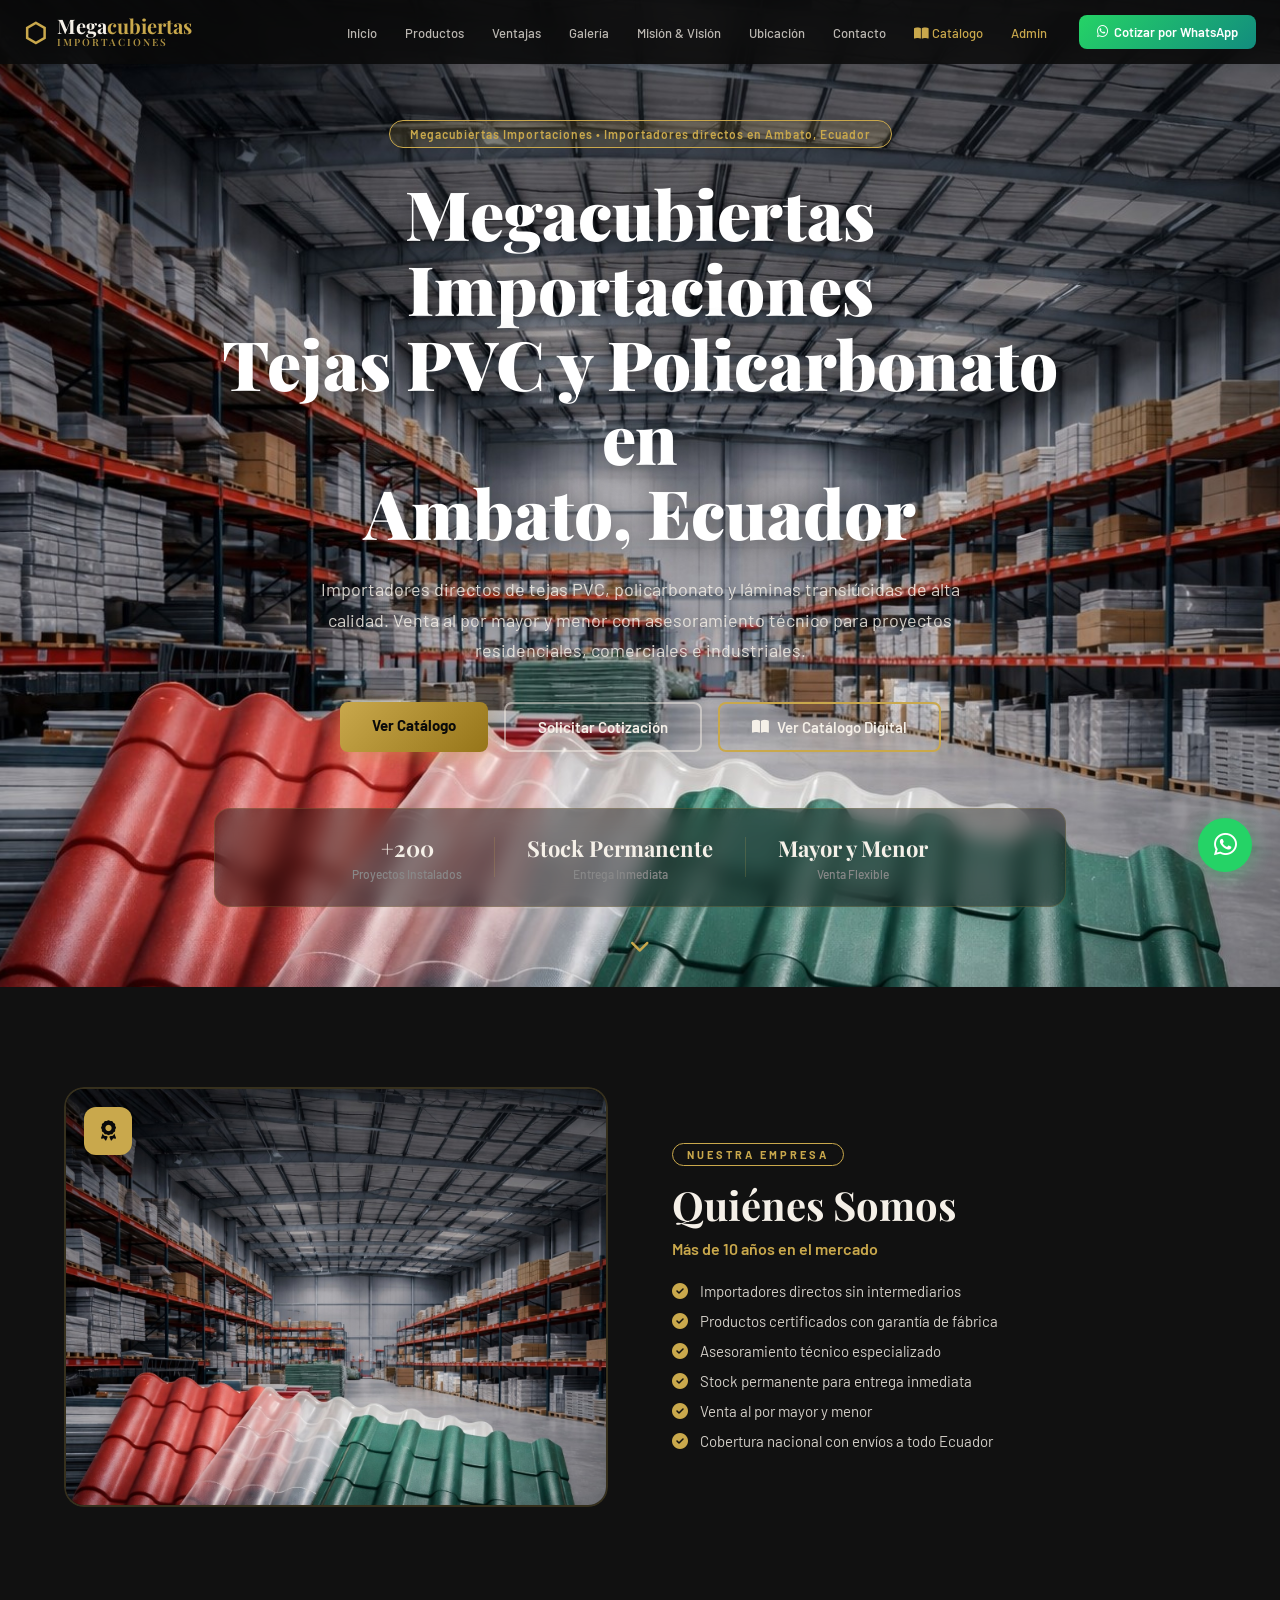
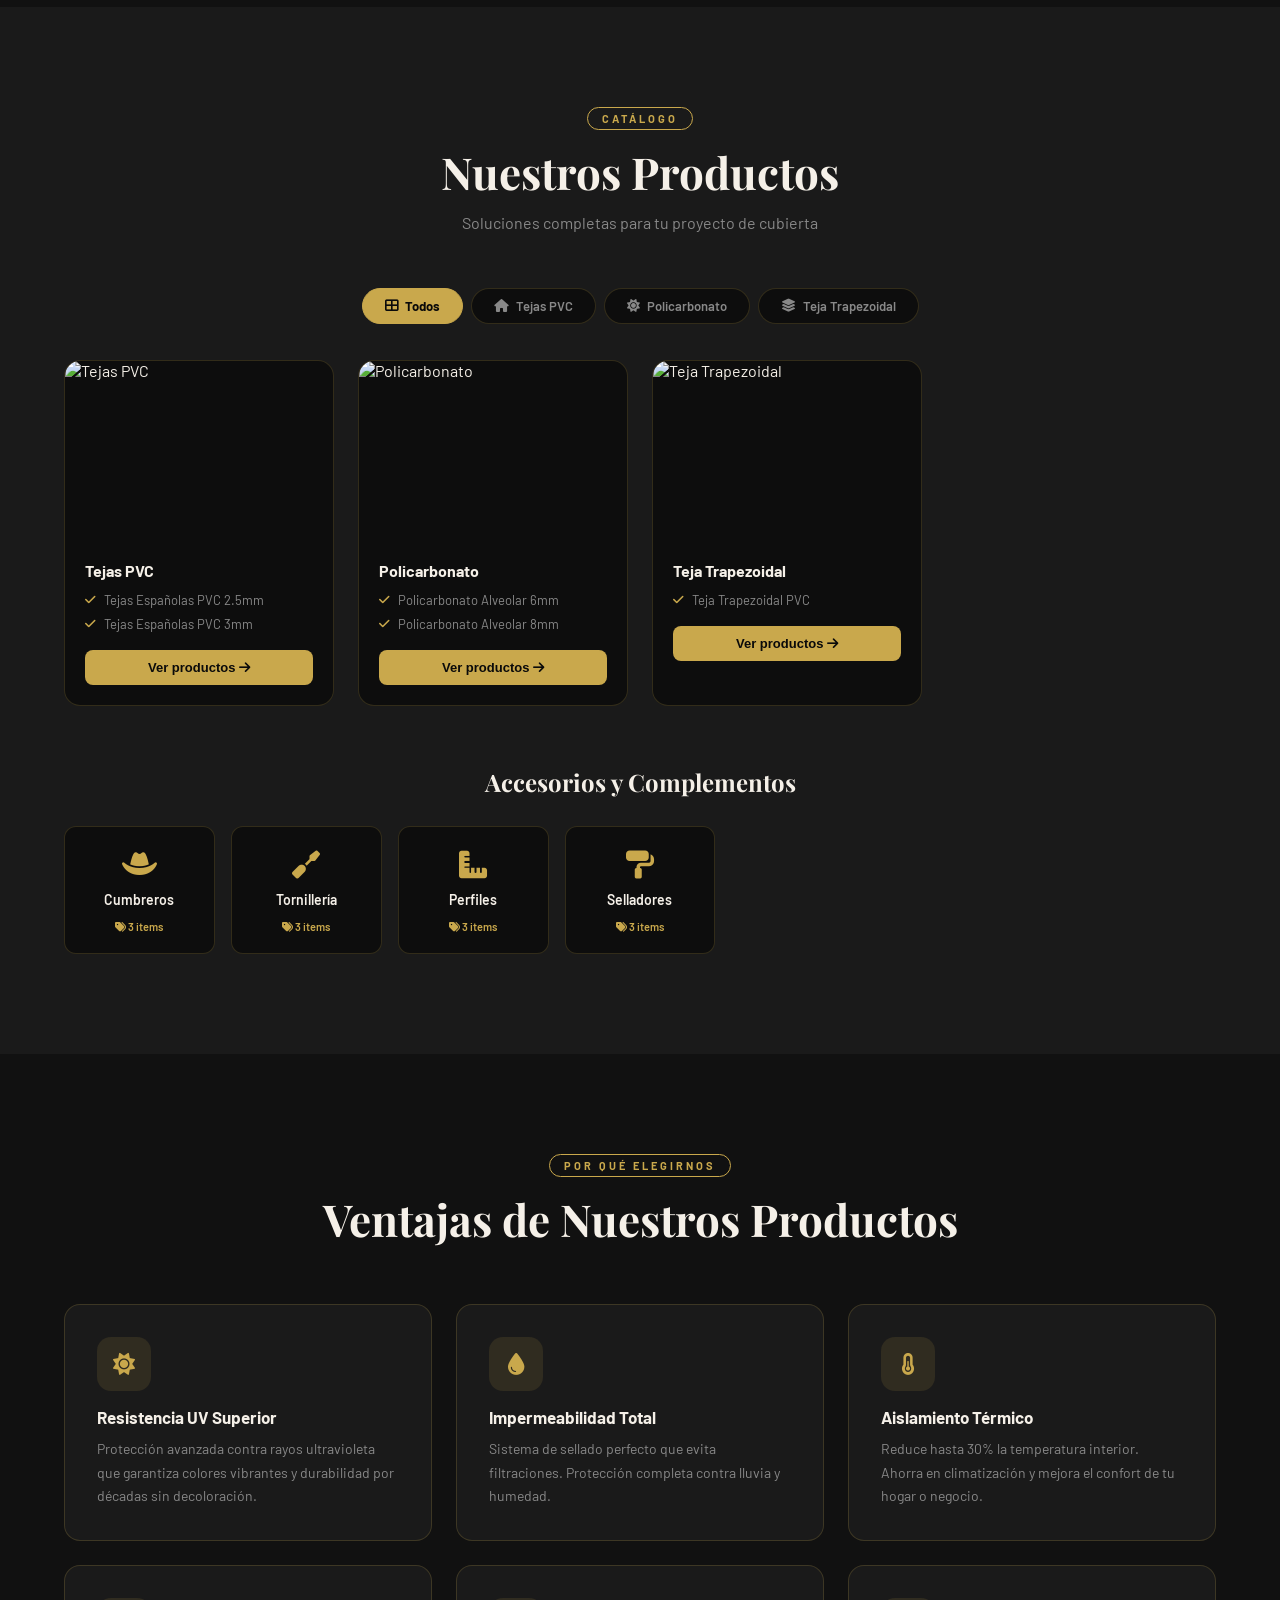
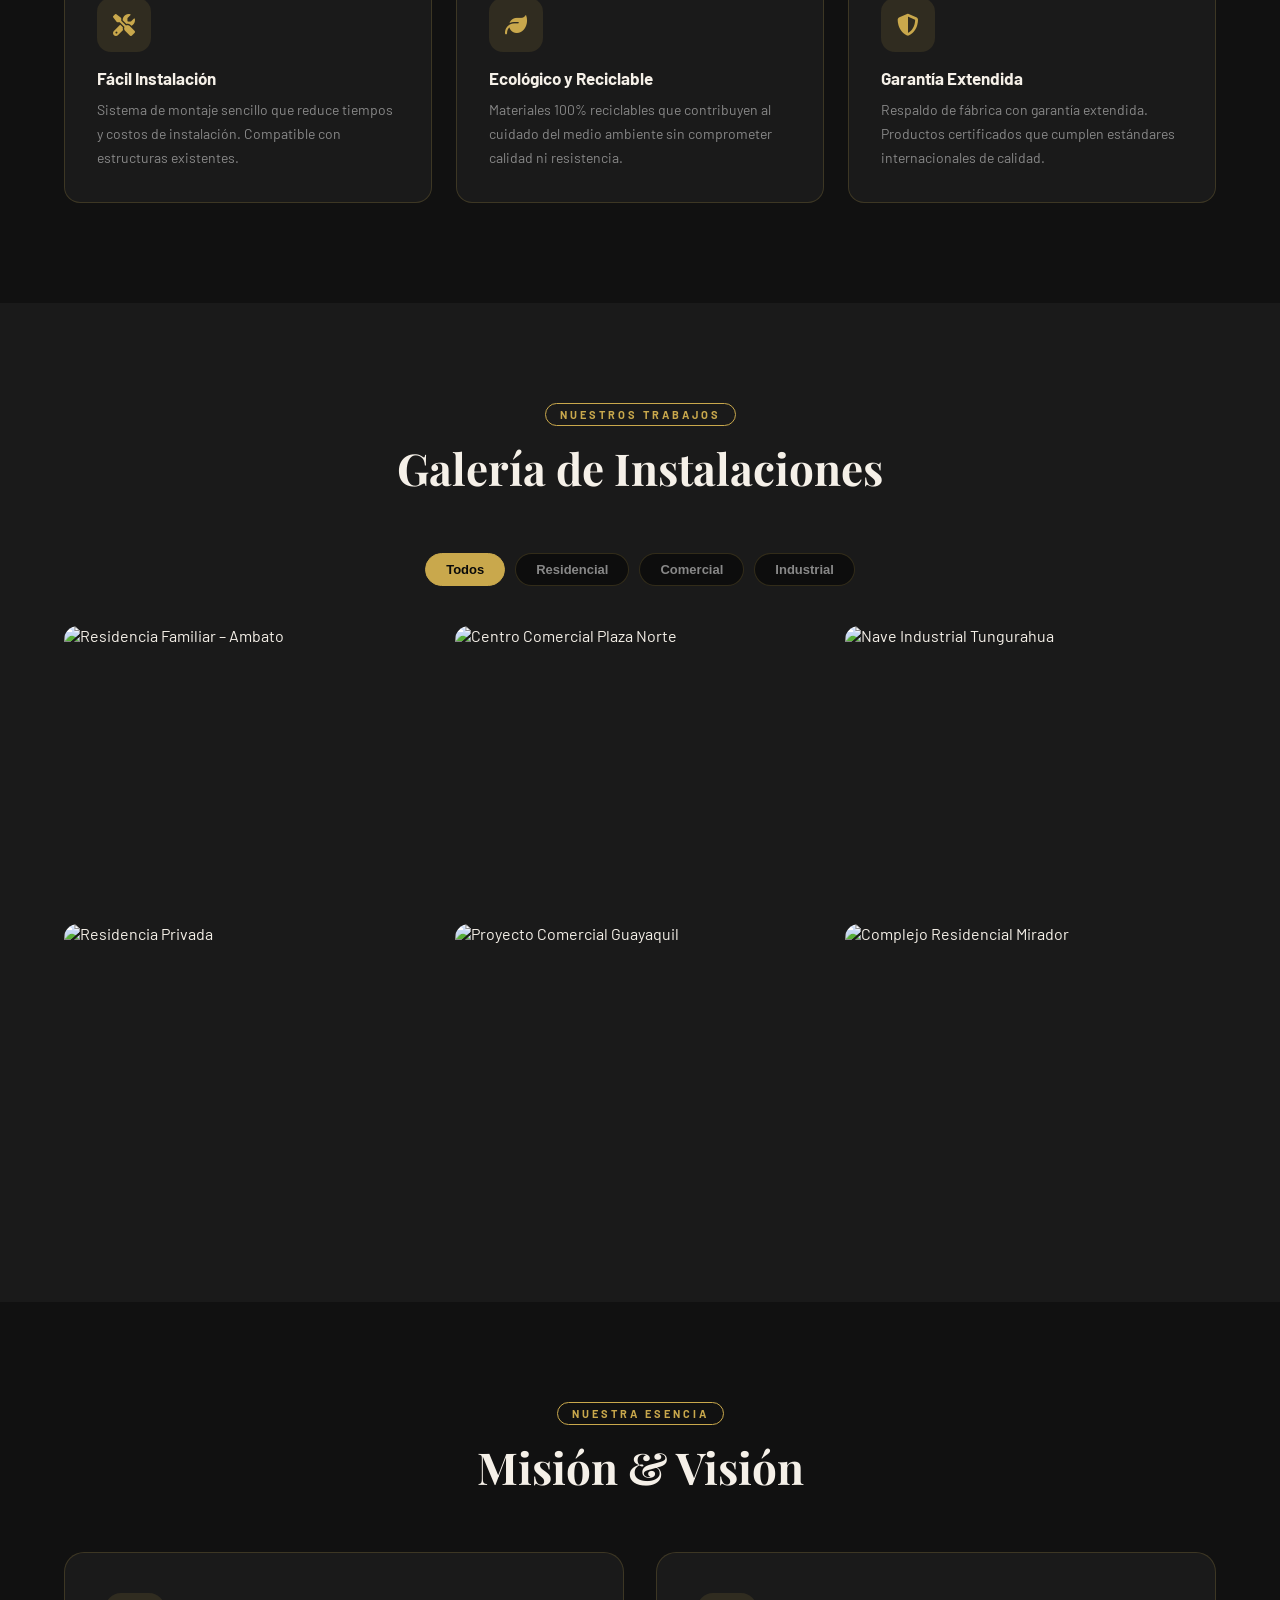
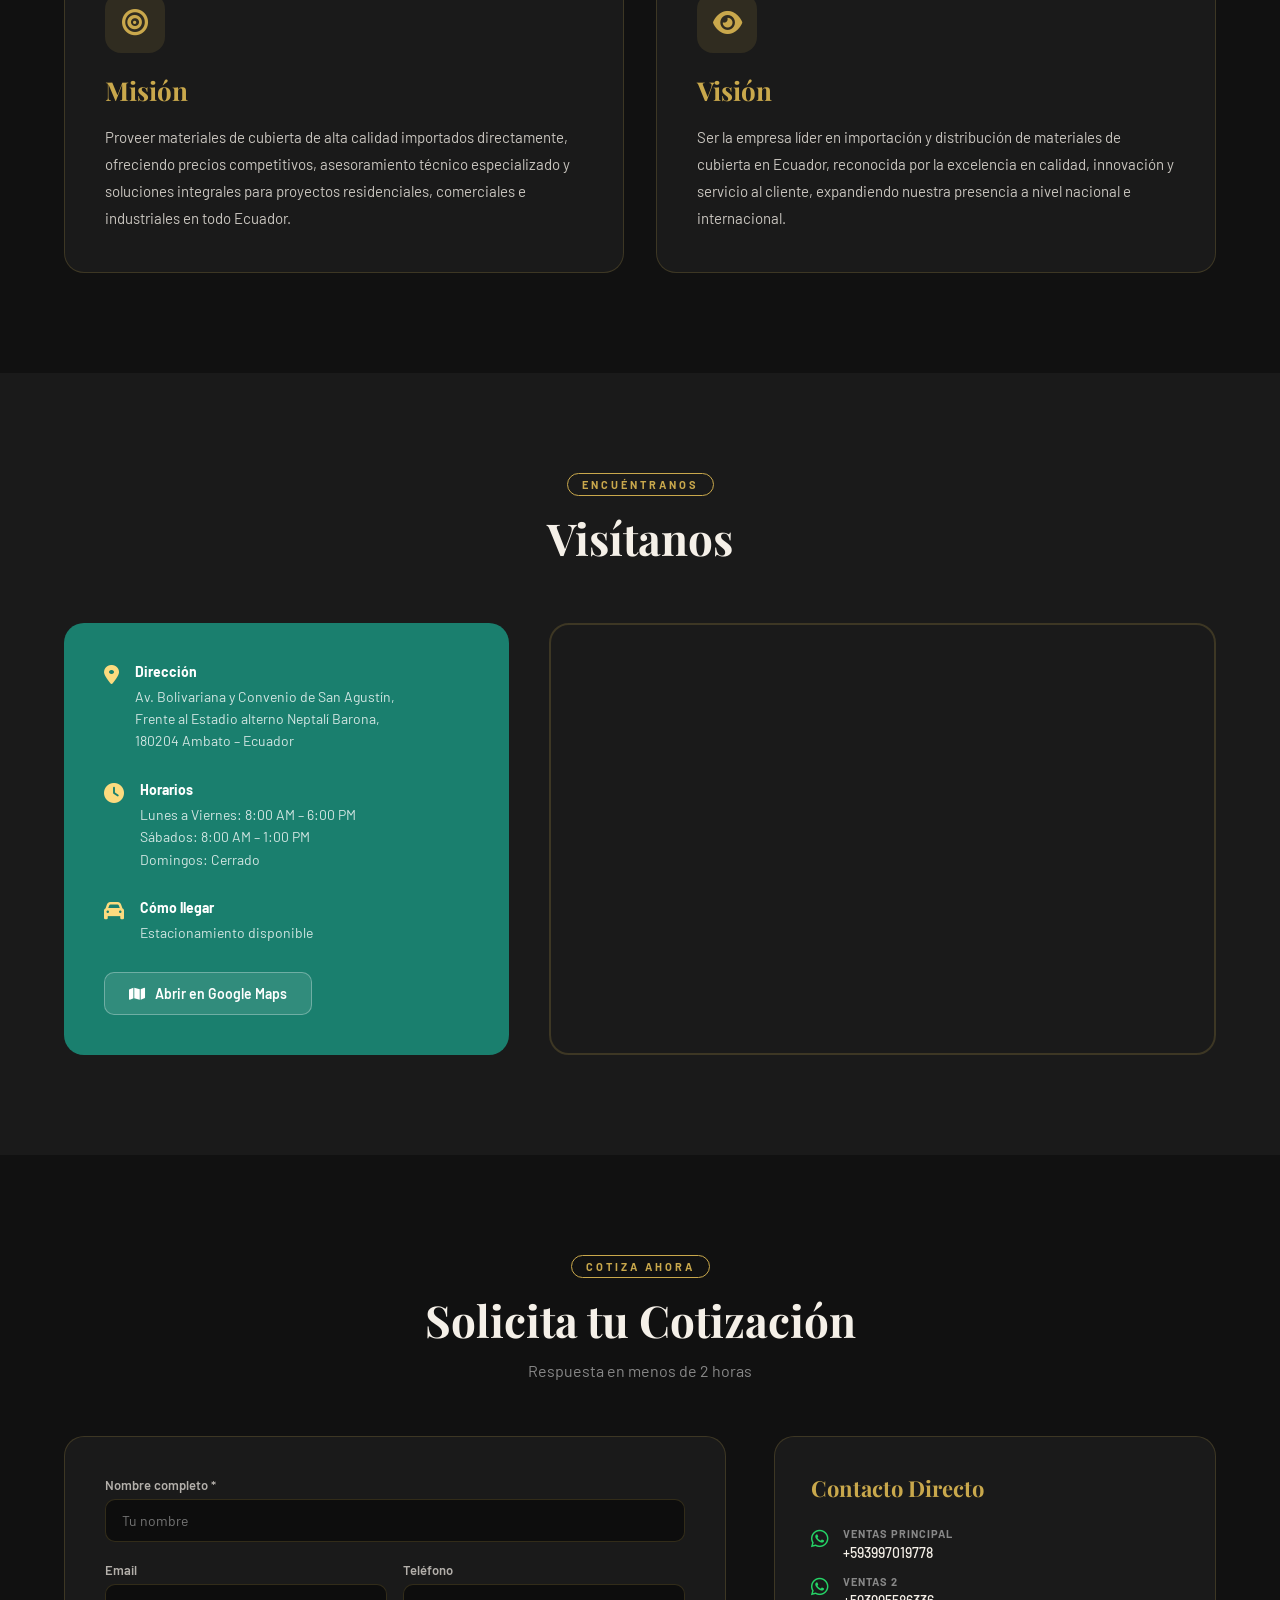
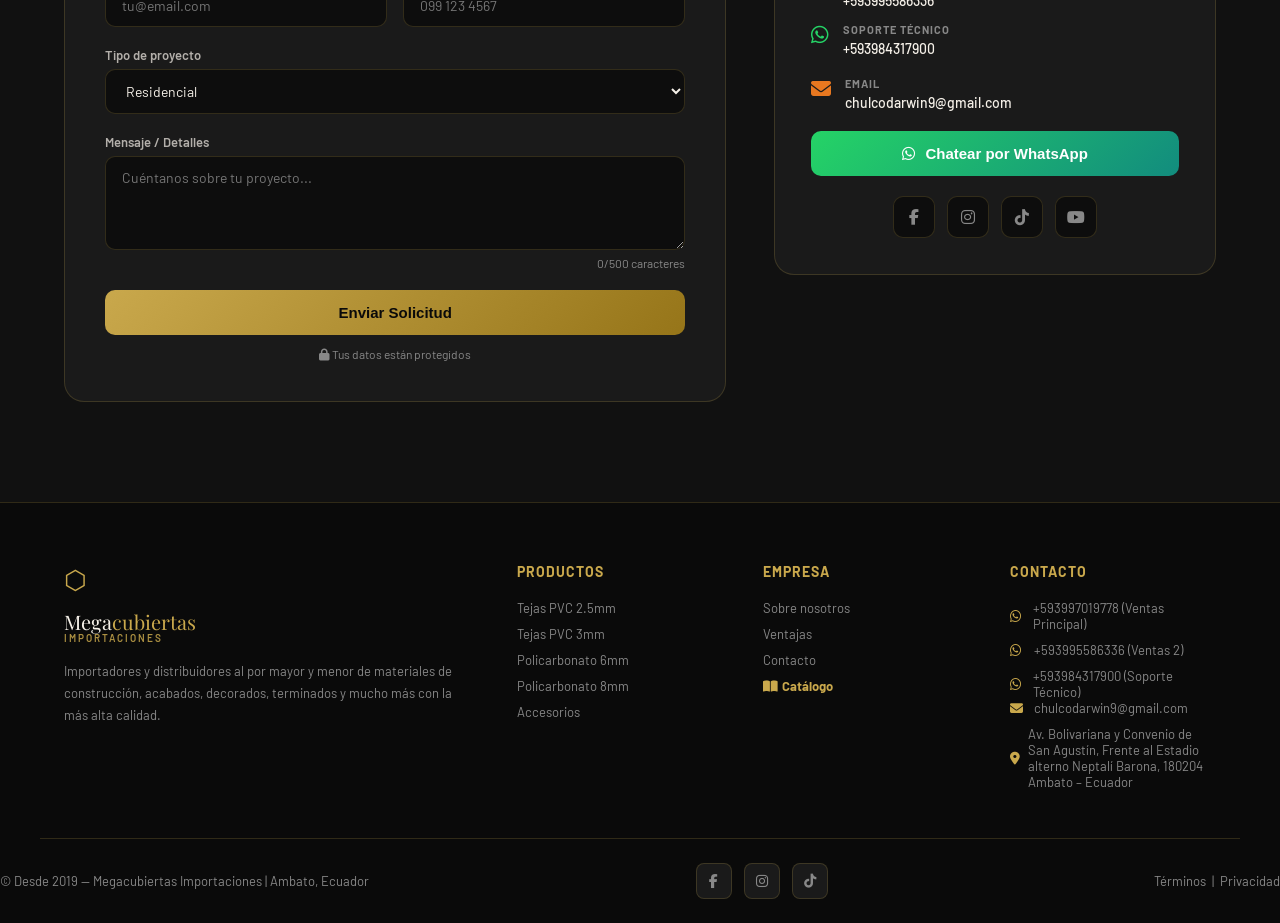
==== commit 98a9a902: "Add files via upload" ====
--- a/index.html
+++ b/index.html
@@ -4,7 +4,7 @@
   <meta charset="UTF-8"/>
   <meta name="viewport" content="width=device-width, initial-scale=1.0"/>
   <title>Megacubiertas Importaciones | Tejas PVC y Policarbonato - Ambato, Ecuador</title>
-  <link rel="stylesheet" href="styles.css"/>
+  <link rel="stylesheet" href="estilos.css"/>
   <link href="https://fonts.googleapis.com/css2?family=Playfair+Display:wght@700;900&family=Barlow:wght@300;400;500;600;700&display=swap" rel="stylesheet"/>
   <link rel="stylesheet" href="https://cdnjs.cloudflare.com/ajax/libs/font-awesome/6.5.0/css/all.min.css"/>
 </head>
@@ -28,6 +28,7 @@
       <li><a href="#ubicacion">Ubicación</a></li>
       <li><a href="#contacto">Contacto</a></li>
       <li><a href="catalogo.html" class="nav-catalog"><i class="fas fa-book-open"></i> Catálogo</a></li>
+      <li><a href="login.html" class="nav-admin">Admin</a></li>
     </ul>
     <a href="#contacto" class="btn-whatsapp-nav"><i class="fab fa-whatsapp"></i> Cotizar por WhatsApp</a>
     <button class="hamburger" id="hamburger" onclick="toggleMenu()"><span></span><span></span><span></span></button>
@@ -79,7 +80,7 @@
       <h2>Nuestros Productos</h2>
       <p>Soluciones completas para tu proyecto de cubierta</p>
     </div>
-    <!-- Submenu filtro productos — renderizado dinámicamente desde data.js -->
+    <!-- Submenu filtro productos — renderizado dinámicamente desde datos.js -->
     <div class="productos-submenu" id="productosSubmenu"></div>
     <div class="products-grid" id="productsGrid"></div>
     <div class="accesorios-section">
@@ -258,7 +259,7 @@
 
 <a href="#" onclick="openWhatsApp();return false;" class="whatsapp-float" title="Chatear por WhatsApp"><i class="fab fa-whatsapp"></i></a>
 
-<script src="data.js"></script>
+<script src="datos.js"></script>
 <script src="app.js"></script>
 </body>
 </html>
--- a/estilos.css
+++ b/estilos.css
@@ -0,0 +1,591 @@
+/* ============================================================
+   STYLES.CSS — Mega Cubiertas | Tema Dorado & Negro
+   ============================================================ */
+
+:root {
+  --gold: #C9A84C;
+  --gold-light: #F0C060;
+  --gold-dark: #9A7530;
+  --black: #0A0A0A;
+  --dark: #111111;
+  --dark2: #1A1A1A;
+  --dark3: #222222;
+  --orange: #E87820;
+  --orange-light: #FF9A3C;
+  --teal: #1A7F6E;
+  --white: #F5F0E8;
+  --gray: #888;
+  --light-bg: #F8F4EE;
+  --border: rgba(201,168,76,0.2);
+}
+
+*, *::before, *::after { box-sizing: border-box; margin: 0; padding: 0; }
+
+html { scroll-behavior: smooth; }
+
+body {
+  font-family: 'Barlow', sans-serif;
+  background: var(--dark);
+  color: var(--white);
+  overflow-x: hidden;
+}
+
+a { text-decoration: none; color: inherit; }
+img { max-width: 100%; display: block; }
+
+.container { max-width: 1200px; margin: 0 auto; padding: 0 24px; }
+.gold { color: var(--gold); }
+.orange { color: var(--orange); }
+.green { color: #25D366; }
+
+/* ---- SECTION HEADERS ---- */
+.section-label {
+  display: inline-block;
+  font-size: 11px;
+  font-weight: 700;
+  letter-spacing: 3px;
+  text-transform: uppercase;
+  color: var(--gold);
+  border: 1px solid var(--gold);
+  padding: 4px 14px;
+  border-radius: 20px;
+  margin-bottom: 12px;
+}
+.section-header { text-align: center; margin-bottom: 56px; }
+.section-header h2 {
+  font-family: 'Playfair Display', serif;
+  font-size: clamp(28px, 4vw, 44px);
+  color: var(--white);
+  margin-bottom: 12px;
+}
+.section-header h2 span { color: var(--gold); }
+.section-header p { color: var(--gray); font-size: 16px; }
+
+/* =================== NAVBAR =================== */
+#navbar {
+  position: fixed; top: 0; width: 100%; z-index: 1000;
+  padding: 14px 0;
+  background: rgba(10,10,10,0.85);
+  backdrop-filter: blur(14px);
+  border-bottom: 1px solid transparent;
+  transition: all 0.3s;
+}
+#navbar.scrolled {
+  padding: 10px 0;
+  background: rgba(10,10,10,0.97);
+  border-bottom-color: var(--border);
+  box-shadow: 0 4px 30px rgba(0,0,0,0.5);
+}
+.nav-container {
+  max-width: 1280px; margin: 0 auto; padding: 0 24px;
+  display: flex; align-items: center; gap: 20px;
+}
+.nav-logo {
+  display: flex; align-items: center; gap: 10px;
+  font-family: 'Playfair Display', serif;
+  font-size: 20px; font-weight: 700; color: var(--white);
+  white-space: nowrap;
+}
+.logo-icon { font-size: 26px; color: var(--gold); }
+.nav-links {
+  display: flex; list-style: none; gap: 4px;
+  margin-left: auto;
+}
+.nav-links a {
+  font-size: 13px; font-weight: 500; color: rgba(245,240,232,0.75);
+  padding: 6px 12px; border-radius: 6px;
+  transition: all 0.2s;
+}
+.nav-links a:hover { color: var(--gold); background: rgba(201,168,76,0.08); }
+.nav-admin { color: var(--gold) !important; }
+.btn-whatsapp-nav {
+  background: linear-gradient(135deg, #25D366, #128C7E);
+  color: #fff !important; padding: 9px 18px; border-radius: 8px;
+  font-size: 13px; font-weight: 600; white-space: nowrap;
+  display: flex; align-items: center; gap: 6px;
+  transition: transform 0.2s, box-shadow 0.2s;
+}
+.btn-whatsapp-nav:hover { transform: translateY(-2px); box-shadow: 0 6px 20px rgba(37,211,102,0.3); }
+.hamburger { display: none; flex-direction: column; gap: 5px; background: none; border: none; cursor: pointer; padding: 4px; }
+.hamburger span { width: 24px; height: 2px; background: var(--gold); border-radius: 2px; display: block; }
+
+/* =================== HERO =================== */
+.hero {
+  position: relative; min-height: 100vh;
+  display: flex; align-items: center; justify-content: center;
+  overflow: hidden;
+}
+.hero-bg {
+  position: absolute; inset: 0;
+  background-size: cover; background-position: center;
+  transform: scale(1.05);
+  transition: transform 8s ease;
+}
+.hero:hover .hero-bg { transform: scale(1); }
+.hero-overlay {
+  position: absolute; inset: 0;
+  background: linear-gradient(135deg, rgba(0,0,0,0.85) 0%, rgba(0,0,0,0.6) 50%, rgba(10,8,0,0.8) 100%);
+}
+.hero-content {
+  position: relative; z-index: 2;
+  text-align: center; padding: 120px 24px 80px;
+  max-width: 900px;
+}
+.hero-badge {
+  display: inline-block;
+  background: rgba(201,168,76,0.15);
+  border: 1px solid var(--gold);
+  color: var(--gold);
+  font-size: 12px; font-weight: 600; letter-spacing: 1px;
+  padding: 6px 20px; border-radius: 30px; margin-bottom: 28px;
+}
+.hero-content h1 {
+  font-family: 'Playfair Display', serif;
+  font-size: clamp(32px, 5.5vw, 68px);
+  font-weight: 900; line-height: 1.1;
+  color: #fff; margin-bottom: 24px;
+  text-shadow: 0 2px 30px rgba(0,0,0,0.5);
+}
+.hero-content p {
+  font-size: clamp(15px, 1.8vw, 18px);
+  color: rgba(245,240,232,0.85); line-height: 1.7;
+  max-width: 680px; margin: 0 auto 36px;
+}
+.hero-buttons { display: flex; gap: 16px; justify-content: center; flex-wrap: wrap; margin-bottom: 56px; }
+.btn-primary {
+  background: linear-gradient(135deg, var(--gold), var(--gold-dark));
+  color: var(--black); padding: 14px 32px; border-radius: 8px;
+  font-weight: 700; font-size: 15px;
+  transition: transform 0.2s, box-shadow 0.2s;
+  box-shadow: 0 4px 20px rgba(201,168,76,0.35);
+}
+.btn-primary:hover { transform: translateY(-3px); box-shadow: 0 8px 30px rgba(201,168,76,0.5); }
+.btn-secondary {
+  background: transparent; color: var(--white);
+  border: 2px solid rgba(245,240,232,0.5);
+  padding: 14px 32px; border-radius: 8px;
+  font-weight: 600; font-size: 15px;
+  transition: all 0.2s;
+}
+.btn-secondary:hover { border-color: var(--gold); color: var(--gold); }
+.hero-stats {
+  display: flex; gap: 32px; justify-content: center;
+  align-items: center; flex-wrap: wrap;
+  background: rgba(0,0,0,0.4);
+  border: 1px solid var(--border);
+  border-radius: 16px; padding: 24px 32px;
+  backdrop-filter: blur(10px);
+}
+.stat { text-align: center; }
+.stat-num {
+  display: block; font-family: 'Playfair Display', serif;
+  font-size: 22px; font-weight: 700; color: var(--white);
+}
+.stat-label { font-size: 12px; color: var(--gray); font-weight: 500; }
+.stat-divider { width: 1px; height: 40px; background: var(--border); }
+.scroll-indicator {
+  position: absolute; bottom: 30px; left: 50%;
+  transform: translateX(-50%); z-index: 2;
+  color: var(--gold); font-size: 20px;
+  animation: bounce 2s infinite;
+}
+@keyframes bounce { 0%,100%{transform:translateX(-50%) translateY(0)} 50%{transform:translateX(-50%) translateY(8px)} }
+
+/* =================== QUIENES SOMOS =================== */
+.quienes { background: var(--dark); padding: 100px 0; }
+.quienes-grid {
+  display: grid; grid-template-columns: 1fr 1fr; gap: 64px;
+  align-items: center;
+}
+.quienes-img-wrap {
+  position: relative; border-radius: 20px; overflow: hidden;
+}
+.quienes-img-wrap img {
+  width: 100%; height: 420px; object-fit: cover; border-radius: 20px;
+  border: 2px solid var(--border);
+}
+.quienes-badge {
+  position: absolute; top: 20px; left: 20px;
+  width: 48px; height: 48px; border-radius: 12px;
+  background: var(--gold); color: var(--black);
+  display: flex; align-items: center; justify-content: center;
+  font-size: 20px;
+}
+.quienes-content h2 {
+  font-family: 'Playfair Display', serif;
+  font-size: 40px; color: var(--white); margin-bottom: 8px;
+}
+.quienes-years { color: var(--gold); font-weight: 600; margin-bottom: 24px; }
+.benefits-list { list-style: none; display: flex; flex-direction: column; gap: 12px; }
+.benefits-list li { display: flex; align-items: center; gap: 12px; font-size: 15px; color: rgba(245,240,232,0.85); }
+.benefits-list li i { color: var(--gold); font-size: 16px; flex-shrink: 0; }
+
+/* =================== PRODUCTOS =================== */
+.productos { background: var(--dark2); padding: 100px 0; }
+.products-grid {
+  display: grid;
+  grid-template-columns: repeat(auto-fill, minmax(240px, 1fr));
+  gap: 24px; margin-bottom: 60px;
+}
+.product-card {
+  background: var(--dark3); border: 1px solid var(--border);
+  border-radius: 16px; overflow: hidden;
+  transition: transform 0.3s, box-shadow 0.3s;
+  position: relative;
+}
+.product-card:hover { transform: translateY(-6px); box-shadow: 0 12px 40px rgba(201,168,76,0.15); }
+.product-badge {
+  position: absolute; top: 12px; left: 12px; z-index: 1;
+  font-size: 10px; font-weight: 700; letter-spacing: 1px;
+  padding: 4px 10px; border-radius: 20px; text-transform: uppercase;
+}
+.badge-orange { background: var(--orange); color: #fff; }
+.badge-teal { background: var(--teal); color: #fff; }
+.badge-blue { background: #1A5F9A; color: #fff; }
+.product-img-wrap { height: 180px; overflow: hidden; }
+.product-img-wrap img { width: 100%; height: 100%; object-fit: cover; transition: transform 0.4s; }
+.product-card:hover .product-img-wrap img { transform: scale(1.05); }
+.product-info { padding: 20px; }
+.product-info h3 { font-size: 16px; font-weight: 700; color: var(--white); margin-bottom: 12px; }
+.product-info ul { list-style: none; display: flex; flex-direction: column; gap: 8px; margin-bottom: 18px; }
+.product-info li { font-size: 13px; color: var(--gray); display: flex; align-items: center; gap: 8px; }
+.product-info li i { color: var(--gold); font-size: 12px; }
+.btn-spec {
+  width: 100%; background: var(--gold); color: var(--black);
+  border: none; padding: 10px; border-radius: 8px;
+  font-weight: 700; font-size: 13px; cursor: pointer;
+  transition: background 0.2s;
+}
+.btn-spec:hover { background: var(--gold-light); }
+
+/* Accesorios */
+.accesorios-section { margin-top: 20px; }
+.accesorios-title {
+  text-align: center; font-family: 'Playfair Display', serif;
+  font-size: 24px; color: var(--white); margin-bottom: 28px;
+}
+.accesorios-grid {
+  display: grid; grid-template-columns: repeat(auto-fill, minmax(150px, 1fr));
+  gap: 16px;
+}
+.accesorio-item {
+  background: var(--dark3); border: 1px solid var(--border);
+  border-radius: 12px; padding: 20px 16px;
+  text-align: center; font-size: 14px; font-weight: 600;
+  color: var(--white); transition: all 0.2s;
+  display: flex; flex-direction: column; align-items: center; gap: 10px;
+}
+.accesorio-item:hover { border-color: var(--gold); color: var(--gold); }
+.acc-icon { font-size: 28px; color: var(--gold); }
+.acc-img-wrap { width: 70px; height: 70px; border-radius: 10px; overflow: hidden; }
+.acc-img-wrap img { width: 100%; height: 100%; object-fit: cover; }
+
+/* =================== VENTAJAS =================== */
+.ventajas { background: var(--dark); padding: 100px 0; }
+.ventajas-grid {
+  display: grid; grid-template-columns: repeat(auto-fill, minmax(300px, 1fr));
+  gap: 24px;
+}
+.ventaja-card {
+  background: var(--dark2); border: 1px solid var(--border);
+  border-radius: 16px; padding: 32px;
+  transition: transform 0.3s, box-shadow 0.3s;
+}
+.ventaja-card:hover { transform: translateY(-4px); box-shadow: 0 10px 30px rgba(201,168,76,0.1); }
+.ventaja-icon {
+  width: 54px; height: 54px; border-radius: 14px;
+  background: rgba(201,168,76,0.12); color: var(--gold);
+  display: flex; align-items: center; justify-content: center;
+  font-size: 22px; margin-bottom: 16px;
+}
+.ventaja-card h3 { font-size: 17px; font-weight: 700; color: var(--white); margin-bottom: 10px; }
+.ventaja-card p { font-size: 14px; color: var(--gray); line-height: 1.7; }
+
+/* =================== GALERIA =================== */
+.galeria { background: var(--dark2); padding: 100px 0; }
+.galeria-filters { display: flex; gap: 10px; justify-content: center; margin-bottom: 40px; flex-wrap: wrap; }
+.filter-btn {
+  background: var(--dark3); border: 1px solid var(--border);
+  color: var(--gray); padding: 8px 20px; border-radius: 30px;
+  font-size: 13px; font-weight: 600; cursor: pointer;
+  transition: all 0.2s;
+}
+.filter-btn:hover, .filter-btn.active {
+  background: var(--gold); border-color: var(--gold); color: var(--black);
+}
+.galeria-grid {
+  display: grid;
+  grid-template-columns: repeat(auto-fill, minmax(280px, 1fr));
+  gap: 20px;
+}
+.galeria-item {
+  position: relative; border-radius: 14px; overflow: hidden;
+  aspect-ratio: 4/3; cursor: pointer;
+  transition: transform 0.3s;
+}
+.galeria-item:hover { transform: scale(1.02); }
+.galeria-item img { width: 100%; height: 100%; object-fit: cover; }
+.galeria-overlay {
+  position: absolute; inset: 0;
+  background: linear-gradient(to top, rgba(0,0,0,0.85) 0%, transparent 50%);
+  padding: 20px; display: flex; flex-direction: column; justify-content: flex-end;
+  opacity: 0; transition: opacity 0.3s;
+}
+.galeria-item:hover .galeria-overlay { opacity: 1; }
+.galeria-cat {
+  display: inline-block;
+  background: var(--gold); color: var(--black);
+  font-size: 10px; font-weight: 700; letter-spacing: 1px;
+  padding: 3px 10px; border-radius: 20px; margin-bottom: 8px;
+  width: fit-content;
+}
+.galeria-overlay h4 { font-size: 16px; font-weight: 700; color: #fff; margin-bottom: 4px; }
+.galeria-overlay p { font-size: 12px; color: rgba(255,255,255,0.7); }
+
+/* =================== MISIÓN Y VISIÓN =================== */
+.mision { background: var(--dark); padding: 100px 0; }
+.mv-grid { display: grid; grid-template-columns: 1fr 1fr; gap: 32px; }
+.mv-card {
+  background: var(--dark2); border: 1px solid var(--border);
+  border-radius: 20px; padding: 40px;
+  transition: transform 0.3s;
+}
+.mv-card:hover { transform: translateY(-4px); }
+.mv-icon {
+  width: 60px; height: 60px; border-radius: 16px;
+  background: rgba(201,168,76,0.12); color: var(--gold);
+  display: flex; align-items: center; justify-content: center;
+  font-size: 26px; margin-bottom: 20px;
+}
+.mv-card h3 {
+  font-family: 'Playfair Display', serif;
+  font-size: 26px; color: var(--gold); margin-bottom: 16px;
+}
+.mv-card p { color: rgba(245,240,232,0.8); line-height: 1.8; font-size: 15px; }
+
+/* =================== UBICACIÓN =================== */
+.ubicacion { background: var(--dark2); padding: 100px 0; }
+.ubicacion-grid {
+  display: grid; grid-template-columns: 1fr 1.5fr; gap: 40px;
+  align-items: stretch;
+}
+.ubicacion-info {
+  background: var(--teal); border-radius: 20px; padding: 40px;
+  display: flex; flex-direction: column; gap: 28px;
+}
+.info-item { display: flex; gap: 16px; align-items: flex-start; }
+.info-item i { font-size: 20px; color: var(--gold-light); margin-top: 2px; flex-shrink: 0; }
+.info-item strong { display: block; font-size: 14px; font-weight: 700; color: #fff; margin-bottom: 6px; }
+.info-item p { font-size: 14px; color: rgba(255,255,255,0.8); line-height: 1.6; }
+.btn-maps {
+  display: inline-flex; align-items: center; gap: 10px;
+  background: rgba(255,255,255,0.1); border: 1px solid rgba(255,255,255,0.3);
+  color: #fff; padding: 12px 24px; border-radius: 10px;
+  font-weight: 600; font-size: 14px; transition: all 0.2s;
+  width: fit-content;
+}
+.btn-maps:hover { background: rgba(255,255,255,0.2); }
+.mapa-container { border-radius: 20px; overflow: hidden; min-height: 400px; border: 2px solid var(--border); }
+.mapa-container iframe { width: 100%; height: 100%; min-height: 400px; }
+
+/* =================== CONTACTO =================== */
+.contacto { background: var(--dark); padding: 100px 0; }
+.contacto-grid { display: grid; grid-template-columns: 1.5fr 1fr; gap: 48px; align-items: start; }
+.contacto-form-wrap {
+  background: var(--dark2); border: 1px solid var(--border);
+  border-radius: 20px; padding: 40px;
+}
+.form-group { display: flex; flex-direction: column; gap: 6px; margin-bottom: 20px; }
+.form-group label { font-size: 13px; font-weight: 600; color: rgba(245,240,232,0.7); }
+.form-group input, .form-group select, .form-group textarea {
+  background: var(--dark3); border: 1px solid var(--border);
+  color: var(--white); padding: 12px 16px; border-radius: 10px;
+  font-family: 'Barlow', sans-serif; font-size: 14px;
+  transition: border-color 0.2s;
+  outline: none;
+}
+.form-group input:focus, .form-group select:focus, .form-group textarea:focus {
+  border-color: var(--gold);
+}
+.form-group select option { background: var(--dark3); }
+.form-row { display: grid; grid-template-columns: 1fr 1fr; gap: 16px; }
+.char-count { font-size: 12px; color: var(--gray); text-align: right; }
+.btn-submit {
+  width: 100%; background: linear-gradient(135deg, var(--gold), var(--gold-dark));
+  color: var(--black); border: none; padding: 14px;
+  border-radius: 10px; font-weight: 700; font-size: 15px; cursor: pointer;
+  transition: all 0.2s; margin-bottom: 12px;
+}
+.btn-submit:hover { transform: translateY(-2px); box-shadow: 0 6px 20px rgba(201,168,76,0.4); }
+.form-note { font-size: 12px; color: var(--gray); text-align: center; }
+.contacto-direct {
+  background: var(--dark2); border: 1px solid var(--border);
+  border-radius: 20px; padding: 36px;
+  display: flex; flex-direction: column; gap: 20px;
+}
+.contacto-direct h3 {
+  font-family: 'Playfair Display', serif;
+  font-size: 22px; color: var(--gold); margin-bottom: 4px;
+}
+.contact-items { display: flex; flex-direction: column; gap: 14px; }
+.contact-item { display: flex; gap: 14px; align-items: flex-start; }
+.contact-item i { font-size: 20px; margin-top: 2px; flex-shrink: 0; }
+.contact-item .contact-label { display: block; font-size: 11px; font-weight: 700; letter-spacing: 1px; color: var(--gray); text-transform: uppercase; margin-bottom: 2px; }
+.contact-item a { color: var(--white); font-size: 14px; font-weight: 500; }
+.contact-item a:hover { color: var(--gold); }
+.btn-whatsapp-big {
+  width: 100%;
+  background: linear-gradient(135deg, #25D366, #128C7E);
+  color: #fff; border: none; padding: 14px;
+  border-radius: 10px; font-size: 15px; font-weight: 700; cursor: pointer;
+  display: flex; align-items: center; justify-content: center; gap: 10px;
+  transition: all 0.2s;
+}
+.btn-whatsapp-big:hover { transform: translateY(-2px); box-shadow: 0 6px 20px rgba(37,211,102,0.35); }
+.social-links { display: flex; gap: 12px; justify-content: center; }
+.social-links a {
+  width: 42px; height: 42px; border-radius: 10px;
+  background: var(--dark3); border: 1px solid var(--border);
+  display: flex; align-items: center; justify-content: center;
+  color: var(--gray); font-size: 16px; transition: all 0.2s;
+}
+.social-links a:hover { border-color: var(--gold); color: var(--gold); }
+
+/* =================== FOOTER =================== */
+.footer { background: var(--black); border-top: 1px solid var(--border); padding: 60px 0 0; }
+.footer-grid {
+  display: grid; grid-template-columns: 2fr 1fr 1fr 1fr; gap: 40px;
+  padding-bottom: 48px; border-bottom: 1px solid var(--border);
+}
+.footer-brand {
+  display: flex; flex-direction: column; gap: 16px;
+}
+.footer-brand .logo-text { font-family: 'Playfair Display', serif; font-size: 20px; }
+.footer-brand p { font-size: 13px; color: var(--gray); line-height: 1.7; }
+.footer-col h4 { font-size: 14px; font-weight: 700; color: var(--gold); margin-bottom: 20px; letter-spacing: 1px; text-transform: uppercase; }
+.footer-col ul { list-style: none; display: flex; flex-direction: column; gap: 10px; }
+.footer-col li { font-size: 13px; color: var(--gray); display: flex; align-items: center; gap: 8px; }
+.footer-col a { color: var(--gray); transition: color 0.2s; }
+.footer-col a:hover { color: var(--gold); }
+.footer-col i { color: var(--gold); width: 16px; }
+.footer-bottom {
+  display: flex; align-items: center; justify-content: space-between;
+  padding: 24px 0; flex-wrap: wrap; gap: 16px;
+  font-size: 13px; color: var(--gray);
+}
+.footer-social { display: flex; gap: 12px; }
+.footer-social a {
+  width: 36px; height: 36px; border-radius: 8px;
+  background: var(--dark2); border: 1px solid var(--border);
+  display: flex; align-items: center; justify-content: center;
+  color: var(--gray); font-size: 14px; transition: all 0.2s;
+}
+.footer-social a:hover { border-color: var(--gold); color: var(--gold); }
+.footer-bottom a { color: var(--gray); transition: color 0.2s; }
+.footer-bottom a:hover { color: var(--gold); }
+
+/* WhatsApp Float */
+.whatsapp-float {
+  position: fixed; bottom: 28px; right: 28px; z-index: 999;
+  width: 54px; height: 54px; border-radius: 50%;
+  background: #25D366; color: #fff;
+  display: flex; align-items: center; justify-content: center;
+  font-size: 26px; box-shadow: 0 4px 20px rgba(37,211,102,0.4);
+  transition: transform 0.2s;
+}
+.whatsapp-float:hover { transform: scale(1.1); }
+
+/* =================== RESPONSIVE =================== */
+@media (max-width: 1024px) {
+  .footer-grid { grid-template-columns: 1fr 1fr; }
+}
+@media (max-width: 768px) {
+  .nav-links { display: none; position: absolute; top: 100%; left: 0; right: 0; background: var(--dark); flex-direction: column; padding: 16px; border-bottom: 1px solid var(--border); }
+  .nav-links.open { display: flex; }
+  .hamburger { display: flex; margin-left: auto; }
+  .btn-whatsapp-nav { display: none; }
+  .quienes-grid, .mv-grid, .ubicacion-grid, .contacto-grid { grid-template-columns: 1fr; }
+  .quienes-img-wrap img { height: 280px; }
+  .hero-stats { flex-direction: column; gap: 16px; }
+  .stat-divider { width: 60px; height: 1px; }
+  .footer-grid { grid-template-columns: 1fr 1fr; }
+  .footer-bottom { flex-direction: column; text-align: center; }
+  .form-row { grid-template-columns: 1fr; }
+}
+@media (max-width: 480px) {
+  .footer-grid { grid-template-columns: 1fr; }
+}
+
+/* ── LOGO FIX ── */
+.logo-text-wrap { display: flex; flex-direction: column; line-height: 1.1; }
+.logo-sub {
+  font-size: 10px; font-weight: 600; letter-spacing: 2px;
+  text-transform: uppercase; color: var(--gold); opacity: 0.85;
+}
+.nav-logo { align-items: center !important; }
+
+/* ── PRODUCT SUBMENU ── */
+.productos-submenu {
+  display: flex; gap: 8px; flex-wrap: wrap;
+  margin-bottom: 36px; justify-content: center;
+}
+.prod-tab {
+  background: var(--dark3); border: 1px solid var(--border);
+  color: var(--gray); padding: 9px 22px; border-radius: 30px;
+  font-size: 13px; font-weight: 600; cursor: pointer;
+  display: flex; align-items: center; gap: 7px;
+  font-family: 'Barlow', sans-serif; transition: all 0.2s;
+  white-space: nowrap;
+}
+.prod-tab:hover { color: var(--white); border-color: rgba(201,168,76,0.4); }
+.prod-tab.active {
+  background: var(--gold); border-color: var(--gold);
+  color: var(--black); font-weight: 700;
+}
+
+/* ── CATALOG BUTTON IN HERO ── */
+.btn-catalog {
+  background: transparent; color: var(--white);
+  border: 2px solid var(--gold); padding: 14px 32px; border-radius: 8px;
+  font-weight: 600; font-size: 15px; text-decoration: none;
+  display: inline-flex; align-items: center; gap: 8px; transition: all 0.2s;
+}
+.btn-catalog:hover { background: var(--gold); color: var(--black); }
+
+/* ── CATALOG NAV LINK ── */
+.nav-catalog { color: var(--gold) !important; font-weight: 700; }
+
+/* ── PRODUCT CARD IMPROVEMENTS ── */
+.product-card { position: relative; cursor: pointer; }
+
+.prod-foto-count {
+  position: absolute; top: 10px; right: 10px; z-index: 2;
+  background: rgba(0,0,0,0.7); color: #fff;
+  padding: 3px 9px; border-radius: 20px;
+  font-size: 11px; font-weight: 600;
+  backdrop-filter: blur(4px);
+  display: flex; align-items: center; gap: 5px;
+}
+
+.prod-card-thumbs {
+  display: flex; gap: 5px; padding: 8px 12px 0;
+  overflow-x: auto; scrollbar-width: none;
+}
+.prod-card-thumbs::-webkit-scrollbar { display: none; }
+.prod-card-thumbs img {
+  width: 44px; height: 44px; object-fit: cover;
+  border-radius: 6px; border: 2px solid transparent;
+  cursor: pointer; transition: border-color 0.2s; flex-shrink: 0;
+}
+.prod-card-thumbs img.active,
+.prod-card-thumbs img:hover { border-color: var(--gold); }
+.prod-card-thumbs span {
+  font-size: 11px; color: var(--gray);
+  align-self: center; white-space: nowrap;
+}
+
+.prod-desc-short {
+  font-size: 12px; color: var(--gray);
+  line-height: 1.5; margin-bottom: 10px;
+  margin-top: -4px;
+}
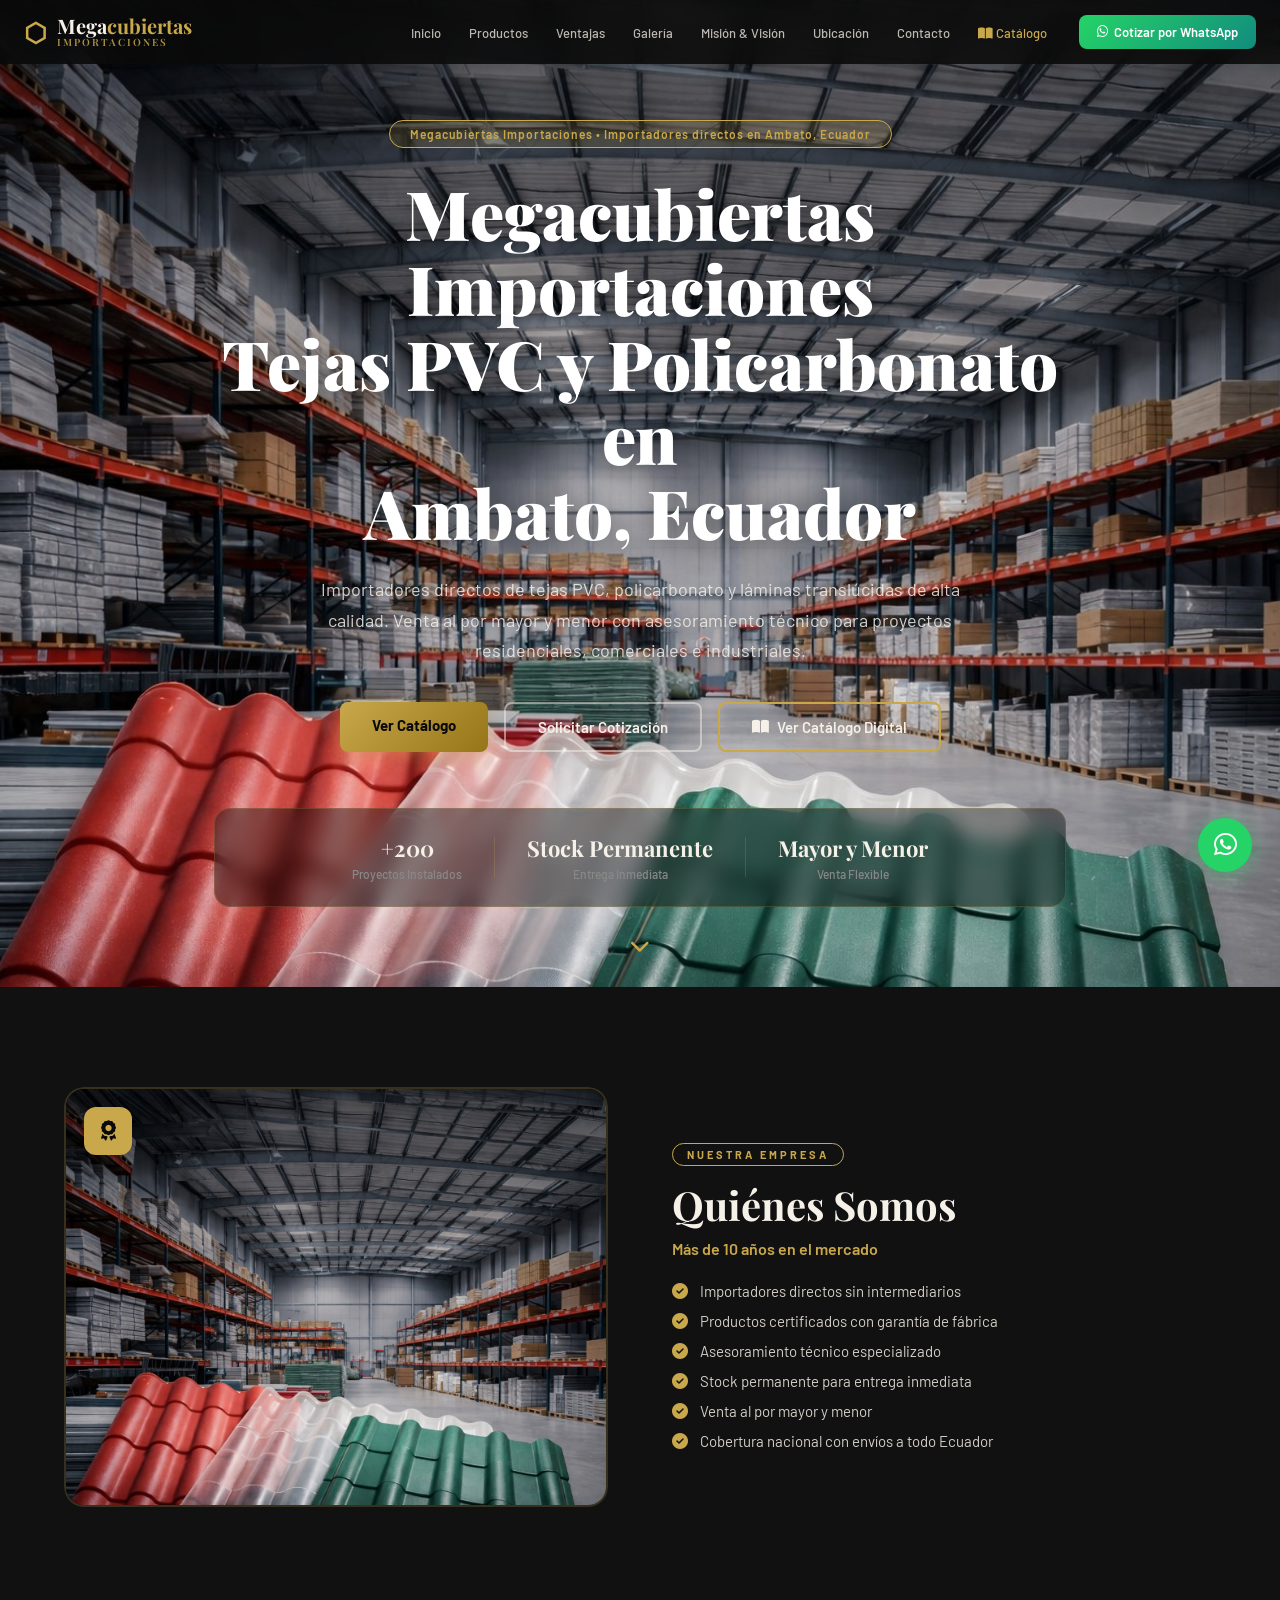
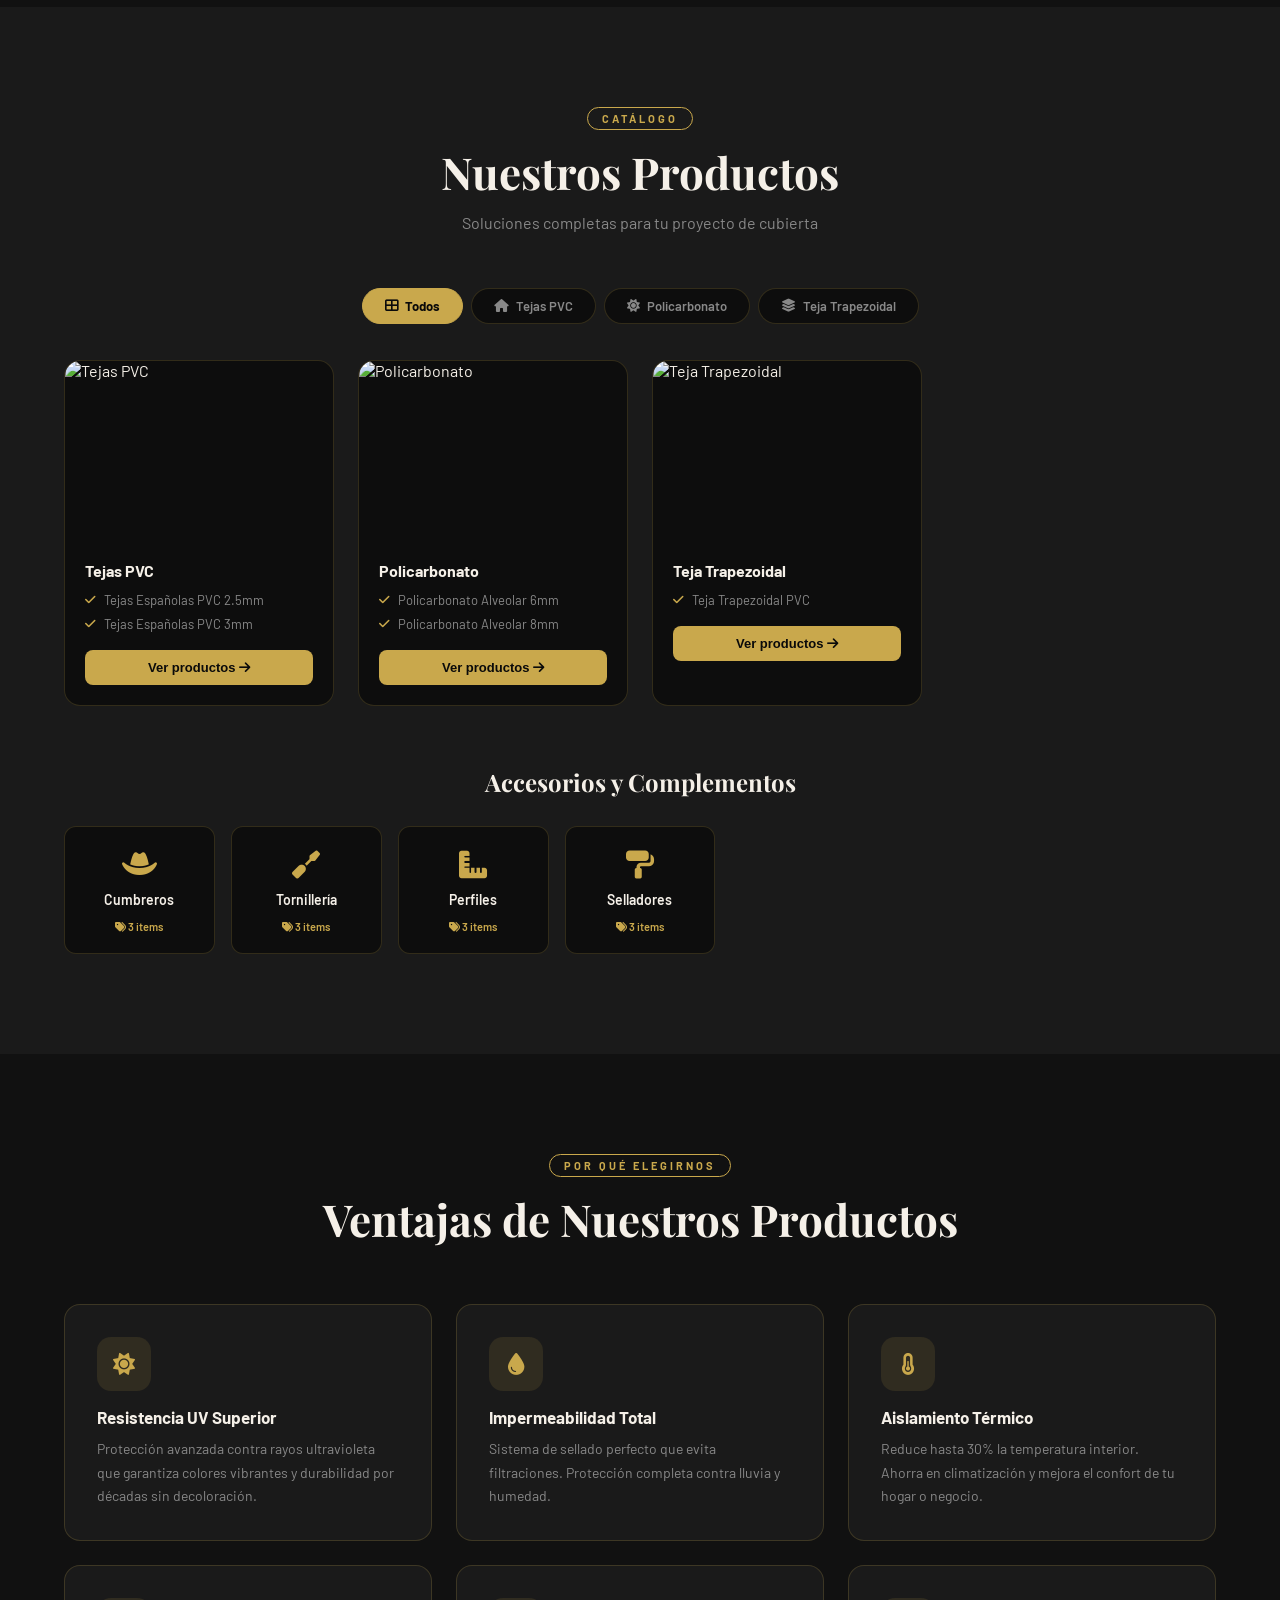
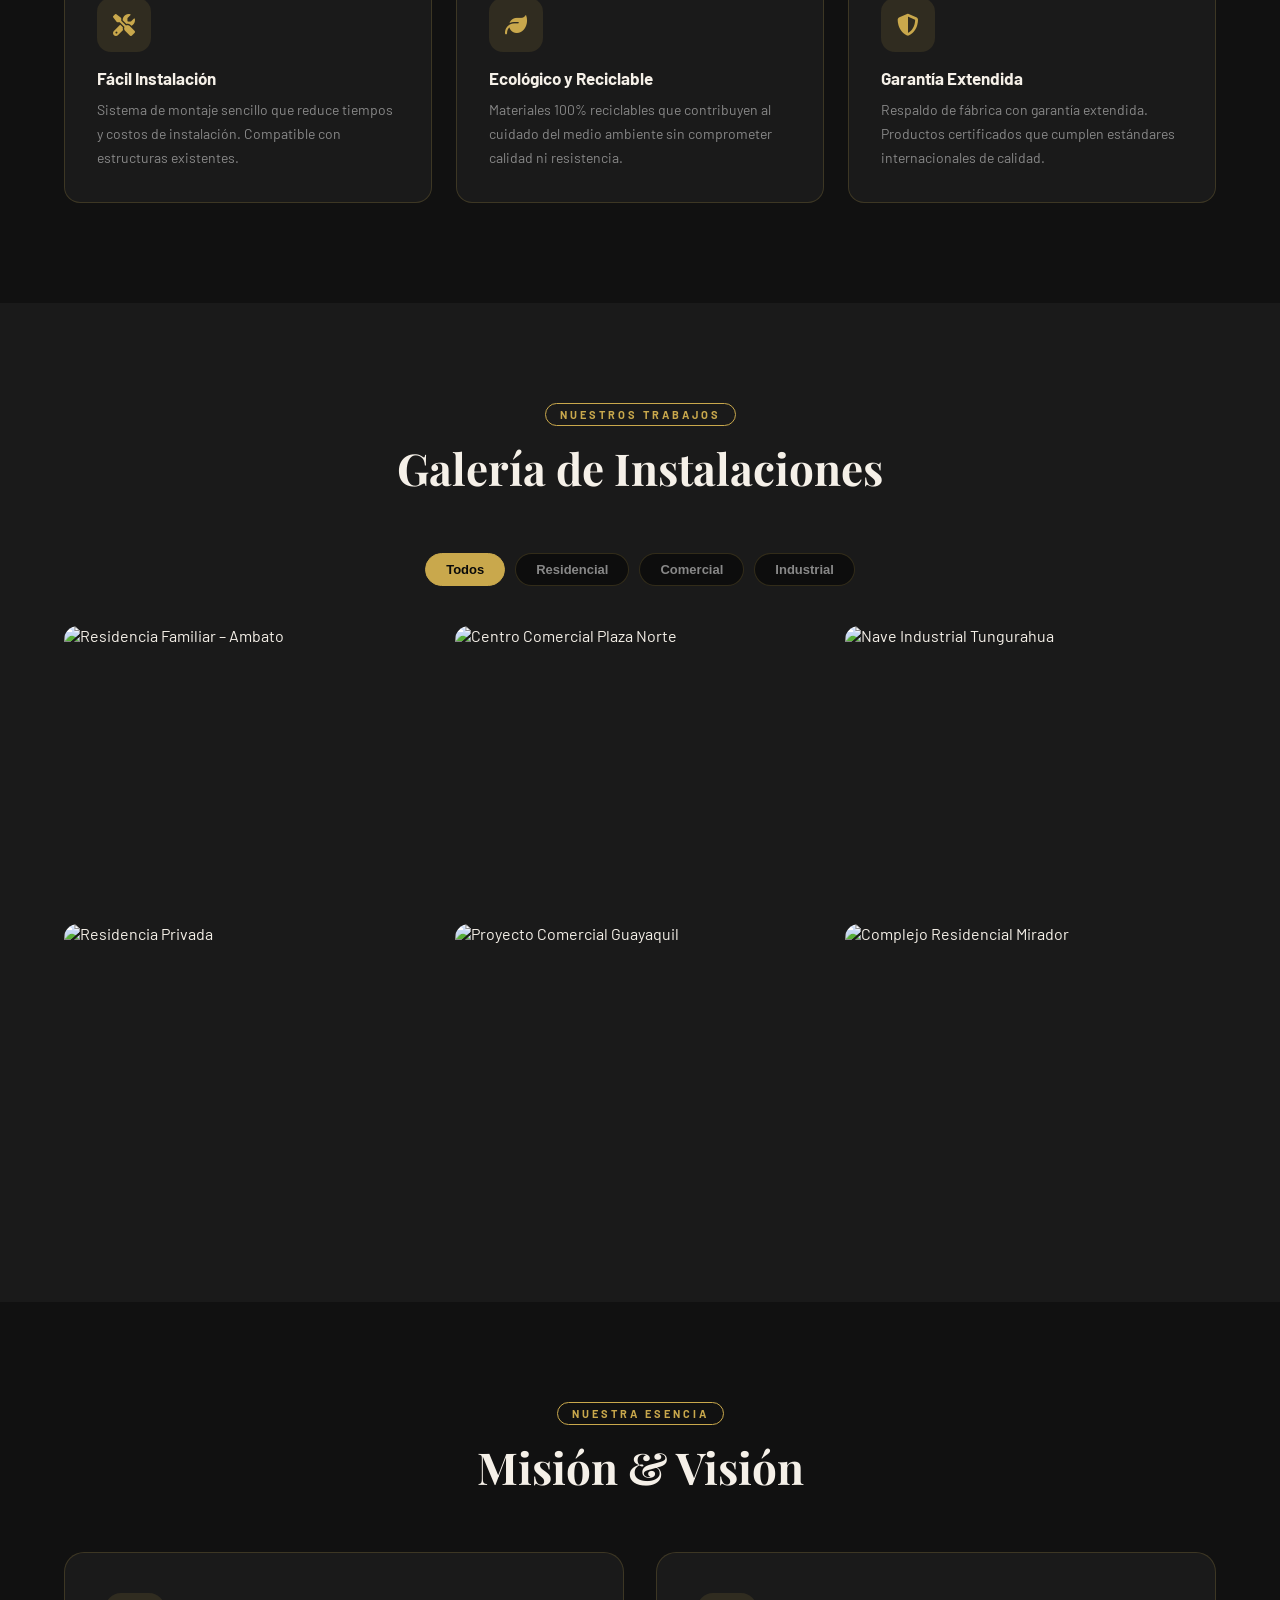
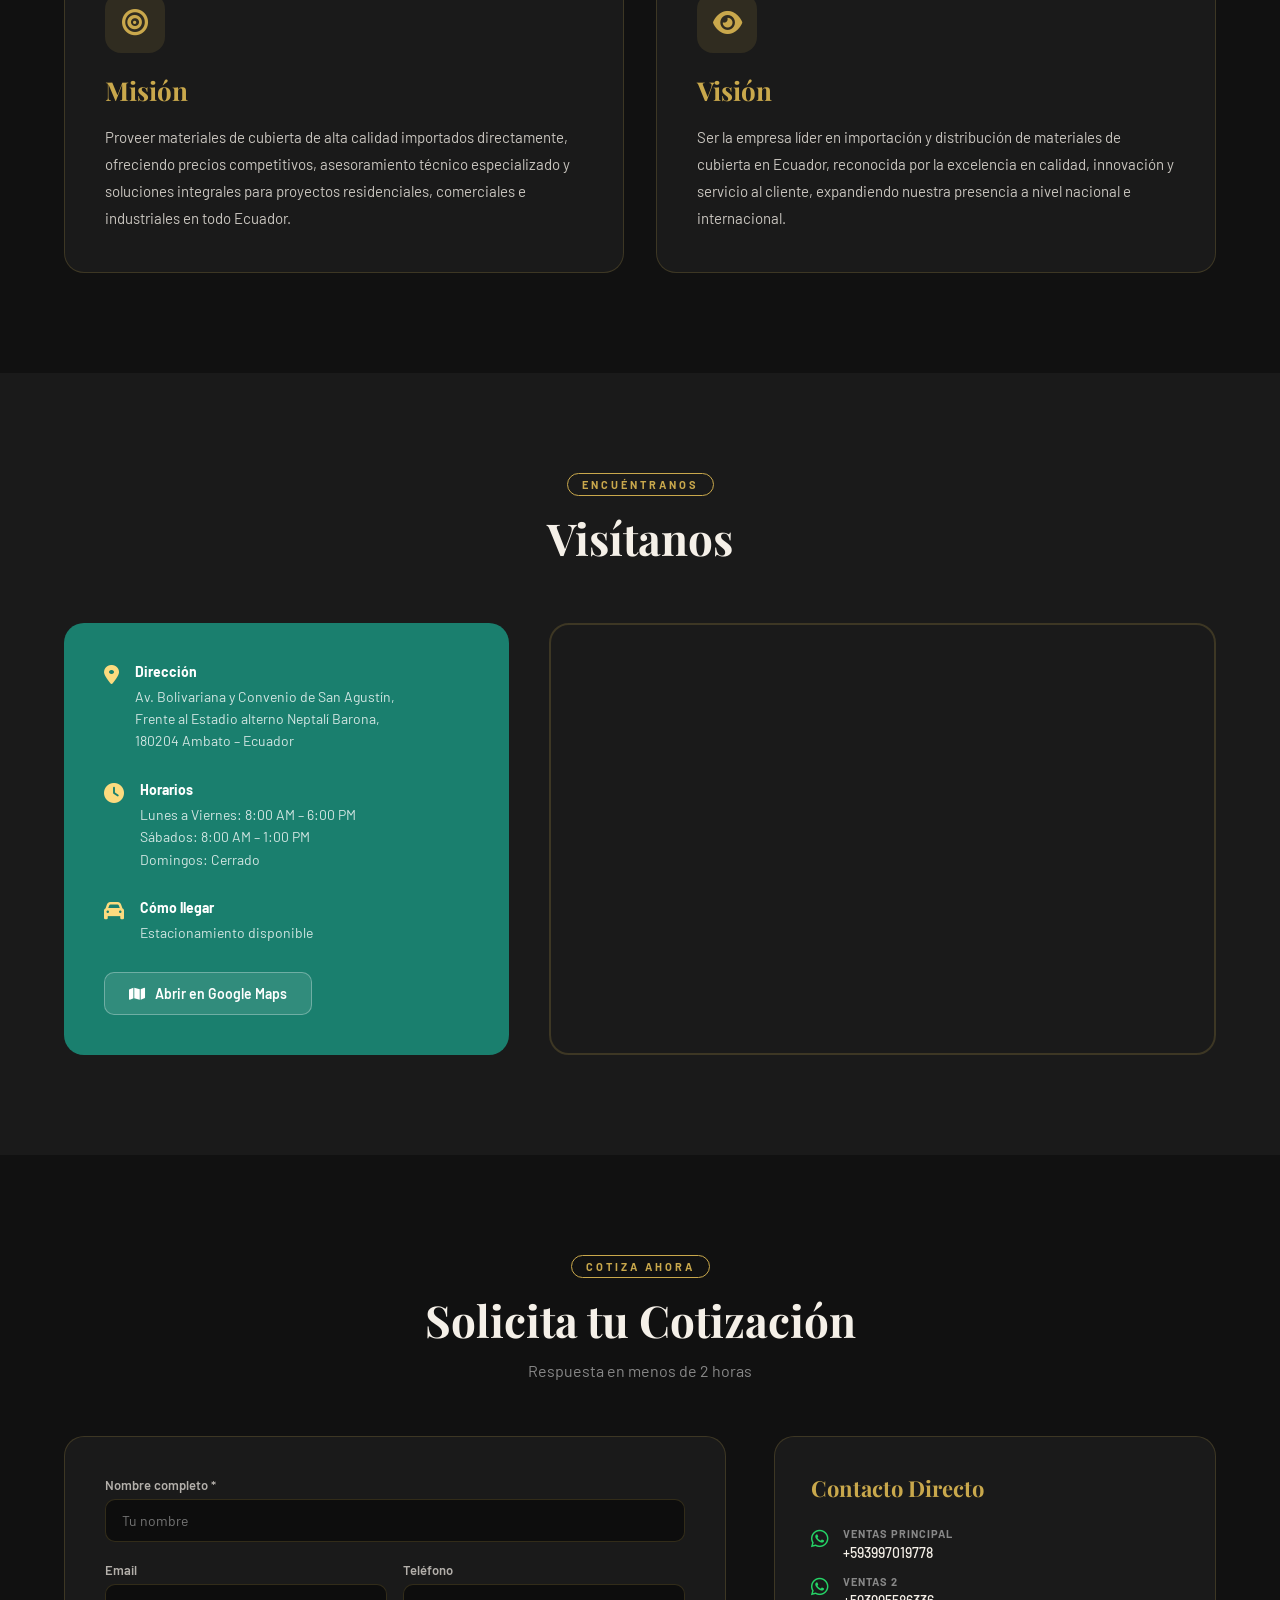
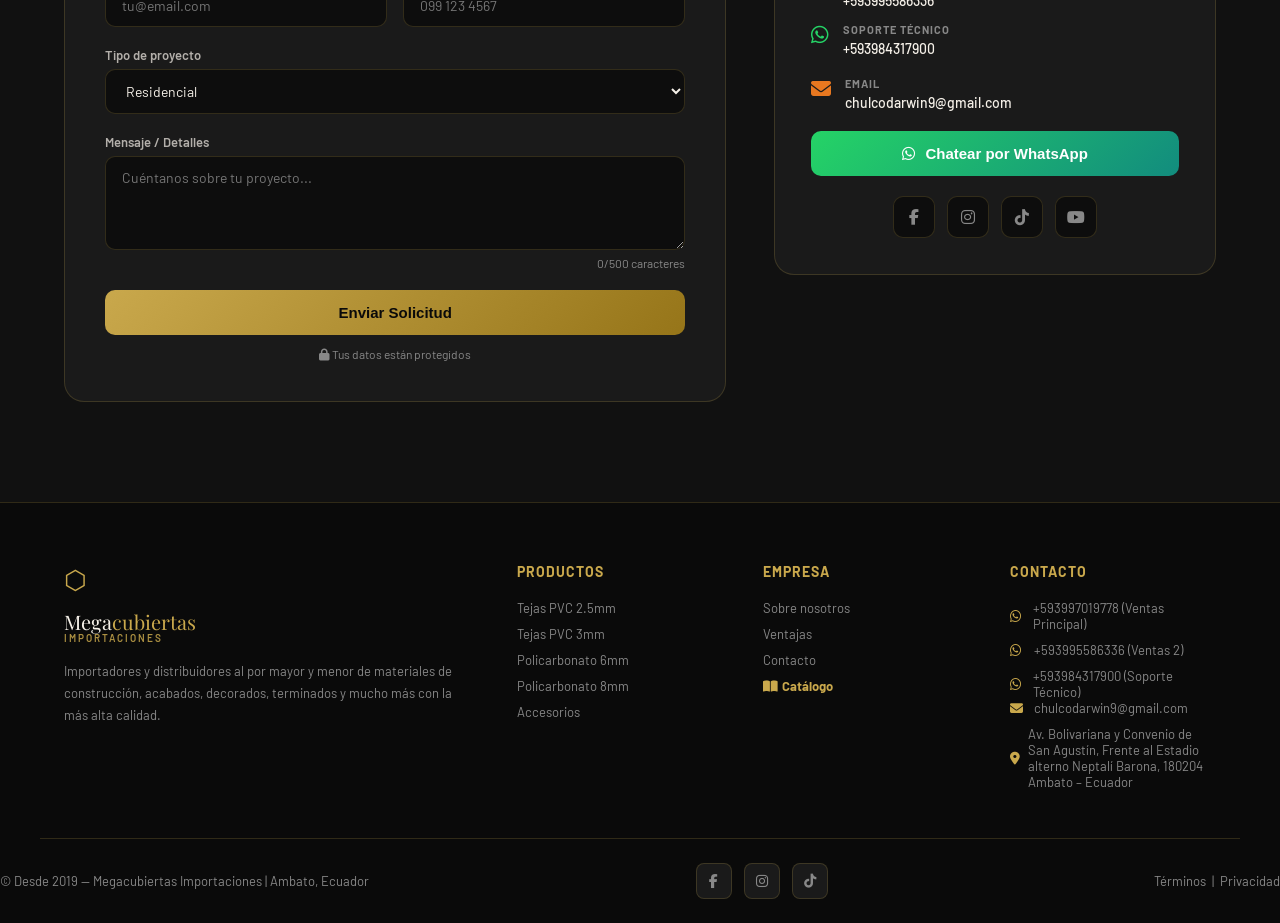
==== commit 6f9e08fb: "Add files via upload" ====
--- a/index.html
+++ b/index.html
@@ -28,7 +28,7 @@
       <li><a href="#ubicacion">Ubicación</a></li>
       <li><a href="#contacto">Contacto</a></li>
       <li><a href="catalogo.html" class="nav-catalog"><i class="fas fa-book-open"></i> Catálogo</a></li>
-      <li><a href="login.html" class="nav-admin">Admin</a></li>
+
     </ul>
     <a href="#contacto" class="btn-whatsapp-nav"><i class="fab fa-whatsapp"></i> Cotizar por WhatsApp</a>
     <button class="hamburger" id="hamburger" onclick="toggleMenu()"><span></span><span></span><span></span></button>
